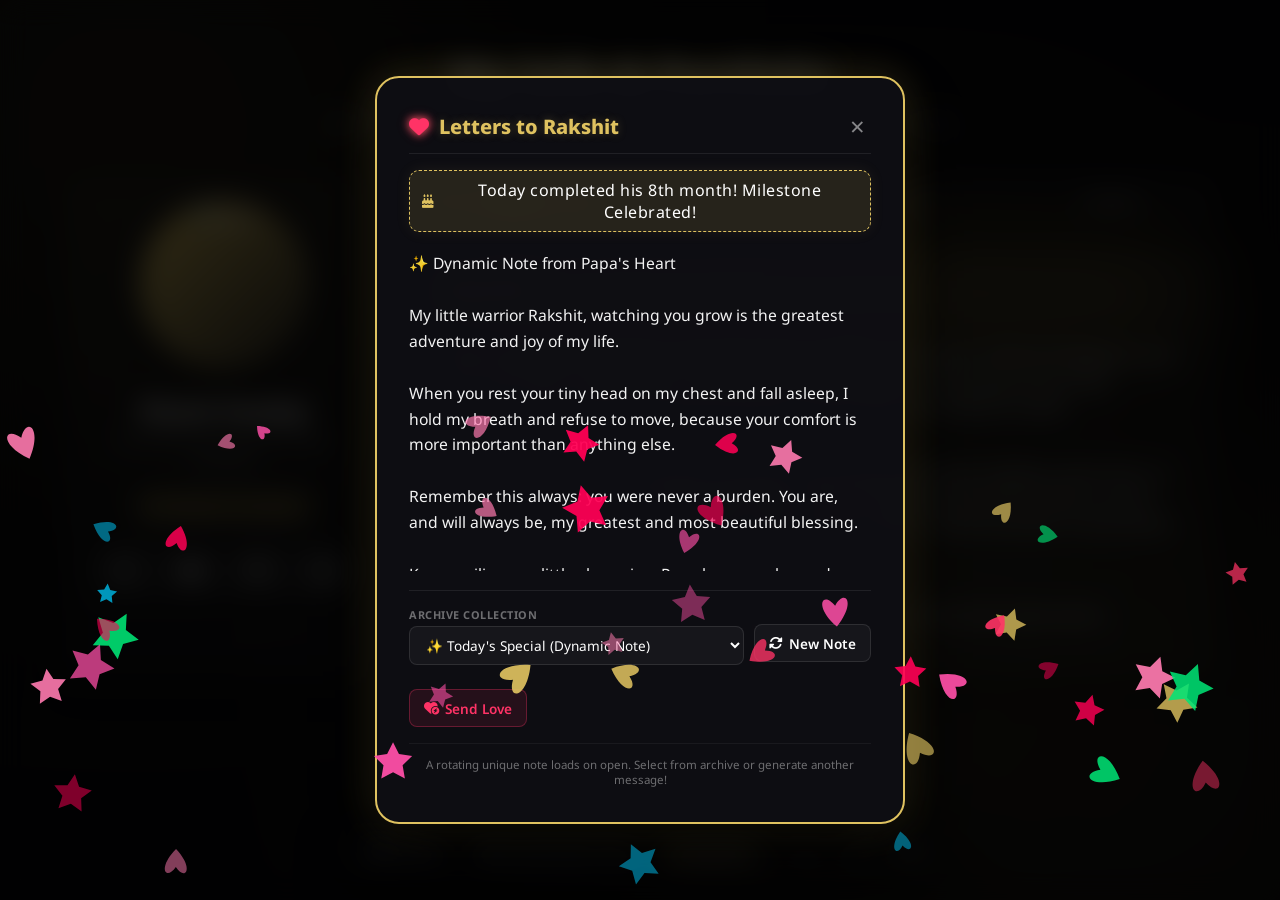
==== portfolio.html @ ff7b3c13 "🚀 Initial launch of Shiva Ritesh's personal website - Shivawebfolio" ====
<!DOCTYPE html>
<html lang="en">
<head>
  <meta charset="UTF-8">
  <meta name="viewport" content="width=device-width, initial-scale=1.0">
  <title>Ritesh - Portfolio & Info</title>
  <!-- Google Fonts & Font Awesome -->
  <link rel="preconnect" href="https://fonts.googleapis.com">
  <link rel="preconnect" href="https://fonts.gstatic.com" crossorigin>
  <link href="https://fonts.googleapis.com/css2?family=Noto+Sans:wght@400;500;700;800&display=swap" rel="stylesheet">
  <link rel="stylesheet" href="https://cdnjs.cloudflare.com/ajax/libs/font-awesome/6.4.0/css/all.min.css">
  
  <!-- Original Styles (for variable definitions and core themes) -->
  <link rel="stylesheet" href="./Style.css">
  <!-- Hub Styles -->
  <link rel="stylesheet" href="./Style-hub.css">
</head>
<body data-theme="midnight">
  
  <!-- Background Animated Blobs -->
  <div class="bg-blobs">
    <div class="blob blob-1"></div>
    <div class="blob blob-2"></div>
    <div class="blob blob-3"></div>
  </div>

  <div class="container">
    
    <!-- Header/Title -->
    <header class="hub-header" style="margin-top: 1rem;">
      <h1>My Info & Portfolio</h1>
      <p>Building local agents, automating daily life, and bridging tech for everyone</p>
    </header>

    <!-- Main Grid -->
    <div class="portfolio-grid">
      
      <!-- Left Profile Column -->
      <aside class="glass-card profile-card">
        <div class="profile-avatar-wrapper">
          <!-- Profile image -->
          <img src="https://iili.io/HWhMFrQ.jpg" alt="Ritesh" />
        </div>
        
        <div>
          <h2 style="font-size: 1.5rem; font-weight: 700; margin-bottom: 0.25rem;">Ritesh Pandey</h2>
          <p style="color: rgba(255, 255, 255, 0.5); font-size: 0.9rem;">Automation Engineer & Prompt Developer</p>
        </div>

        <div class="profile-badge">
          <span></span> Available for Consulting
        </div>

        <!-- Social Dock -->
        <div class="social-dock" style="width: 100%; justify-content: space-around; padding: 8px 6px;">
          <a href="https://www.instagram.com/" class="social-button social-button--instagram" aria-label="Instagram" target="_blank">
            <i class="fab fa-instagram"></i>
          </a>
          <a href="https://www.youtube.com/" class="social-button social-button--youtube" aria-label="YouTube" target="_blank">
            <i class="fab fa-youtube"></i>
          </a>
          <a href="https://github.com/Rambo0074" class="social-button social-button--github" aria-label="GitHub" target="_blank">
            <i class="fab fa-github"></i>
          </a>
          <a href="https://linkedin.com" class="social-button social-button--linkedin" aria-label="LinkedIn" target="_blank">
            <i class="fab fa-linkedin-in"></i>
          </a>
        </div>
      </aside>

      <!-- Right Content Tabs Column -->
      <main class="portfolio-tab-content">
        <!-- Tabs Navigation -->
        <nav class="portfolio-nav-tabs">
          <button class="portfolio-tab-btn active" data-target="about-view">About</button>
          <button class="portfolio-tab-btn" data-target="skills-view">Skills</button>
          <button class="portfolio-tab-btn" data-target="projects-view">Projects</button>
          <button class="portfolio-tab-btn" data-target="contact-view">Contact</button>
        </nav>

        <!-- About View -->
        <section id="about-view" class="portfolio-view glass-card active">
          <h3 style="font-size: 1.25rem; font-weight: 700; color: var(--theme-accent); margin-bottom: 0.75rem;">About Me</h3>
          <p style="line-height: 1.6; color: rgba(255,255,255,0.85); margin-bottom: 1rem;">
            Hello! I am Ritesh, a developer passionate about workflow automation, Artificial Intelligence, and local automation environments. I specialize in building agents, writing advanced prompt structures, and creating PC/mobile automation macros that make daily life simpler.
          </p>
          <p style="line-height: 1.6; color: rgba(255,255,255,0.85); margin-bottom: 1rem;">
            Whether it's scripting daily database cleanups, automating email tasks, building custom bots, or writing Tasker flows that control mobile states, I focus on building tools that provide concrete value. I run this community to help both coders and non-coders realize the power of automation and AI.
          </p>
          <p style="line-height: 1.6; color: rgba(255,255,255,0.85);">
            Explore the **AI & Automation Hub** to learn more, or drop a line in the Contact tab to collaborate on building something custom!
          </p>
        </section>

        <!-- Skills View -->
        <section id="skills-view" class="portfolio-view glass-card">
          <h3 style="font-size: 1.25rem; font-weight: 700; color: var(--theme-accent); margin-bottom: 1rem;">Skills & Tech Stack</h3>
          <div class="skills-grid">
            <div class="glass-card skill-card">
              <i class="fa-solid fa-mobile-screen-button"></i>
              <span style="font-size: 0.85rem; font-weight: 500;">Tasker / Mobile</span>
            </div>
            <div class="glass-card skill-card">
              <i class="fa-solid fa-keyboard"></i>
              <span style="font-size: 0.85rem; font-weight: 500;">PC Macros / AHK</span>
            </div>
            <div class="glass-card skill-card">
              <i class="fa-solid fa-wand-magic-sparkles"></i>
              <span style="font-size: 0.85rem; font-weight: 500;">AI Prompting</span>
            </div>
            <div class="glass-card skill-card">
              <i class="fa-brands fa-python"></i>
              <span style="font-size: 0.85rem; font-weight: 500;">Python Scripting</span>
            </div>
            <div class="glass-card skill-card">
              <i class="fa-brands fa-js"></i>
              <span style="font-size: 0.85rem; font-weight: 500;">JavaScript</span>
            </div>
            <div class="glass-card skill-card">
              <i class="fa-solid fa-network-wired"></i>
              <span style="font-size: 0.85rem; font-weight: 500;">MCP Integration</span>
            </div>
          </div>
        </section>

        <!-- Projects View -->
        <section id="projects-view" class="portfolio-view">
          <div class="projects-grid">
            
            <!-- Project 1 -->
            <article class="glass-card project-card">
              <div>
                <div class="project-card-header">
                  <i class="fa-solid fa-robot project-icon"></i>
                  <div class="project-links">
                    <a href="#" class="project-link" title="Code"><i class="fa-brands fa-github"></i></a>
                  </div>
                </div>
                <h4 style="font-weight: 700; margin-bottom: 0.5rem; font-size: 1.05rem;">NEW JARVIS</h4>
                <p class="project-desc">A localized, local agent server and daily task automation framework that schedules workflows and acts as a digital assistant.</p>
              </div>
              <div class="project-tags">
                <span class="project-tag">Node.js</span>
                <span class="project-tag">AI Agents</span>
                <span class="project-tag">MCP</span>
              </div>
            </article>

            <!-- Project 2 -->
            <article class="glass-card project-card">
              <div>
                <div class="project-card-header">
                  <i class="fa-solid fa-bolt project-icon"></i>
                  <div class="project-links">
                    <a href="#" class="project-link" title="Code"><i class="fa-brands fa-github"></i></a>
                  </div>
                </div>
                <h4 style="font-weight: 700; margin-bottom: 0.5rem; font-size: 1.05rem;">Superhuman Daily</h4>
                <p class="project-desc">An executive planner dashboard that manages daily routines, integrates audio sound healing, and updates task databases.</p>
              </div>
              <div class="project-tags">
                <span class="project-tag">React</span>
                <span class="project-tag">TypeScript</span>
                <span class="project-tag">Vite</span>
              </div>
            </article>

            <!-- Project 3 -->
            <article class="glass-card project-card">
              <div>
                <div class="project-card-header">
                  <i class="fa-solid fa-folder-open project-icon"></i>
                  <div class="project-links">
                    <a href="#" class="project-link" title="Code"><i class="fa-brands fa-github"></i></a>
                  </div>
                </div>
                <h4 style="font-weight: 700; margin-bottom: 0.5rem; font-size: 1.05rem;">MCP File Server</h4>
                <p class="project-desc">A Node.js implementation of the Model Context Protocol that safely exposes directory tools to local LLMs.</p>
              </div>
              <div class="project-tags">
                <span class="project-tag">Node.js</span>
                <span class="project-tag">MCP</span>
                <span class="project-tag">File System</span>
              </div>
            </article>

            <!-- Project 4 -->
            <article class="glass-card project-card">
              <div>
                <div class="project-card-header">
                  <i class="fa-solid fa-brain project-icon"></i>
                  <div class="project-links">
                    <a href="#" class="project-link" title="Code"><i class="fa-brands fa-github"></i></a>
                  </div>
                </div>
                <h4 style="font-weight: 700; margin-bottom: 0.5rem; font-size: 1.05rem;">Ollama Orchestrator</h4>
                <p class="project-desc">A Python console daemon that manages prompt queues, stores inference histories, and configures local DeepSeek R1 models.</p>
              </div>
              <div class="project-tags">
                <span class="project-tag">Python</span>
                <span class="project-tag">Ollama</span>
                <span class="project-tag">DeepSeek</span>
              </div>
            </article>

            <!-- Project 5 -->
            <article class="glass-card project-card">
              <div>
                <div class="project-card-header">
                  <i class="fa-solid fa-house-laptop project-icon"></i>
                  <div class="project-links">
                    <a href="#" class="project-link" title="Code"><i class="fa-brands fa-github"></i></a>
                  </div>
                </div>
                <h4 style="font-weight: 700; margin-bottom: 0.5rem; font-size: 1.05rem;">Tasker Auto-Home</h4>
                <p class="project-desc">An Android smart automation linking GPS geofencing, Wi-Fi SSID connections, and local Home Assistant REST APIs.</p>
              </div>
              <div class="project-tags">
                <span class="project-tag">Tasker XML</span>
                <span class="project-tag">Home Assistant</span>
                <span class="project-tag">Android</span>
              </div>
            </article>

            <!-- Project 6 -->
            <article class="glass-card project-card">
              <div>
                <div class="project-card-header">
                  <i class="fa-solid fa-globe project-icon"></i>
                  <div class="project-links">
                    <a href="#" class="project-link" title="Visit"><i class="fa-solid fa-arrow-up-right-from-square"></i></a>
                  </div>
                </div>
                <h4 style="font-weight: 700; margin-bottom: 0.5rem; font-size: 1.05rem;">Ritesh Hub Website</h4>
                <p class="project-desc">The present multi-theme interactive dashboard and portfolio connecting model telemetry with daily workflows.</p>
              </div>
              <div class="project-tags">
                <span class="project-tag">HTML5</span>
                <span class="project-tag">CSS3</span>
                <span class="project-tag">Vanilla JS</span>
              </div>
            </article>

          </div>
        </section>

        <!-- Contact View -->
        <section id="contact-view" class="portfolio-view glass-card">
          <h3 style="font-size: 1.25rem; font-weight: 700; color: var(--theme-accent); margin-bottom: 1rem;">Get in Touch</h3>
          <form id="portfolio-contact-form" onsubmit="event.preventDefault(); alert('Message sent successfully!'); this.reset();">
            <div class="form-group">
              <label for="contact-name">Name</label>
              <input type="text" id="contact-name" class="form-control" placeholder="Enter your name" required>
            </div>
            <div class="form-group">
              <label for="contact-email">Email Address</label>
              <input type="email" id="contact-email" class="form-control" placeholder="Enter your email" required>
            </div>
            <div class="form-group">
              <label for="contact-message">Message</label>
              <textarea id="contact-message" class="form-control" placeholder="Tell me what you'd like to automate..." required></textarea>
            </div>
            <button type="submit" class="btn-primary" style="margin-top: 0.5rem;">Send Message</button>
          </form>
        </section>
      </main>

    </div>
  </div>

  <!-- Portfolio Tab Controller Script -->
  <script>
    document.addEventListener('DOMContentLoaded', () => {
      const tabBtns = document.querySelectorAll('.portfolio-tab-btn');
      const views = document.querySelectorAll('.portfolio-view');

      tabBtns.forEach(btn => {
        btn.addEventListener('click', () => {
          const target = btn.getAttribute('data-target');
          
          tabBtns.forEach(b => b.classList.remove('active'));
          views.forEach(v => v.classList.remove('active'));

          btn.classList.add('active');
          document.getElementById(target).classList.add('active');
        });
      });
    });
  </script>

  <!-- Global Script -->
  <script src="./Script-hub.js"></script>
</body>
</html>
---- Style.css ----
@import url('https://fonts.googleapis.com/css?family=Pacifico');
:root {
  /* Midnight/Default Theme */
  --body-color-hex: #1a1a24;
  --theme-accent: #00aad4;
  --theme-accent-rgb: 0, 170, 212;
  --atom-color-hex: #00d8ff;
  --atom-color-rgb: 0, 216, 255;
  --electron-color-hex: #99f8ff;

  --font-color: 255 255 255;
  --highlight-color: 0 0 0;
  --theme-background: 20 20 20;
  --theme-light: 0 0 0;
  --theme-medium: 0 0 0;
  --theme-dark: 0 0 0;
}

body[data-theme="cyberpunk"] {
  --body-color-hex: #120a22;
  --theme-accent: #ff0080;
  --theme-accent-rgb: 255, 0, 128;
  --atom-color-hex: #ff0080;
  --atom-color-rgb: 255, 0, 128;
  --electron-color-hex: #00f0ff;
}

body[data-theme="emerald"] {
  --body-color-hex: #0a1c14;
  --theme-accent: #00e676;
  --theme-accent-rgb: 0, 230, 118;
  --atom-color-hex: #00e676;
  --atom-color-rgb: 0, 230, 118;
  --electron-color-hex: #a6ffb2;
}

body[data-theme="sunset"] {
  --body-color-hex: #1c0c12;
  --theme-accent: #ff5722;
  --theme-accent-rgb: 255, 87, 34;
  --atom-color-hex: #ff5722;
  --atom-color-rgb: 255, 87, 34;
  --electron-color-hex: #ffeb3b;
}

body[data-theme="space"] {
  --body-color-hex: #081026;
  --theme-accent: #00bfff;
  --theme-accent-rgb: 0, 191, 255;
  --atom-color-hex: #00bfff;
  --atom-color-rgb: 0, 191, 255;
  --electron-color-hex: #bfefff;
}

body[data-theme="obsidian"] {
  --body-color-hex: #08080a;
  --theme-accent: #dfc260;
  --theme-accent-rgb: 223, 194, 96;
  --atom-color-hex: #dfc260;
  --atom-color-rgb: 223, 194, 96;
  --electron-color-hex: #fff8e7;
}

body {
  background-color: var(--body-color-hex);
  transition: background-color 0.4s ease;
  margin: 0px;
}

body::-webkit-scrollbar {
  width: 4px;
}

body::-webkit-scrollbar-track {
  background-color: rgb(var(--theme-background));
}

body::-webkit-scrollbar-thumb {
  background: rgba(255, 255, 255, 0.15);
}

* {
  box-sizing: border-box;
}

h1, h2, h3, h4, input, select, button, span, a, p {
  color: rgb(var(--font-color));
  font-family: "Noto Sans", sans-serif;
  font-size: 1rem;
  font-weight: 400;
  margin: 0px;
}

button, a, input {  
  outline: none;
}

.highlight {
  color: rgb(var(--highlight-color));
}

.fancy-scrollbar::-webkit-scrollbar {
  height: 4px;
  width: 4px;
}

.fancy-scrollbar::-webkit-scrollbar-track {
  background-color: transparent;
}

.fancy-scrollbar::-webkit-scrollbar-thumb {
  background: rgba(255, 255, 255, 0.15);
}

.no-scrollbar::-webkit-scrollbar {
  height: 0px;
  width: 0px;
}

#phone {
  background-color: rgb(var(--theme-background));
  box-shadow: rgba(0, 0, 0, 0.2) 0px 8px 24px;
  height: 851px;
  width: 393px;  
  margin: 100px auto;
  position: relative;
  overflow: hidden;
}

#main-wrapper {
  height: 100%;
  overflow: auto;
  position: relative;
}

#main {
  height: 100%;
}

#content {
  padding: 1rem;
}

#links-container {
  display: flex;
  justify-content: center;
  width: 100%;
  margin-bottom: 0.5rem;
}

/* Glassmorphic Navigation Capsule */
.nav-capsule {
  display: inline-flex;
  align-items: center;
  justify-content: center;
  gap: 8px;
  background: rgba(255, 255, 255, 0.03);
  backdrop-filter: blur(12px);
  -webkit-backdrop-filter: blur(12px);
  border: 1px solid rgba(255, 255, 255, 0.06);
  border-radius: 30px;
  padding: 6px 16px;
  margin: 1rem auto 0.5rem auto;
  box-shadow: 0 4px 20px rgba(0, 0, 0, 0.25);
  transition: border-color 0.4s ease, box-shadow 0.4s ease, transform 0.4s ease;
}

.nav-capsule:hover {
  border-color: rgba(var(--theme-accent-rgb), 0.35);
  box-shadow: 0 8px 30px rgba(var(--theme-accent-rgb), 0.18);
  transform: translateY(-2px);
}

/* Nav Item Styling */
.nav-item {
  display: flex;
  align-items: center;
  gap: 8px;
  padding: 8px 16px !important;
  border-radius: 20px !important;
  color: rgba(255, 255, 255, 0.75) !important;
  background: transparent !important;
  font-size: 0.85rem !important;
  font-weight: 500 !important;
  text-decoration: none !important;
  transition: all 0.3s cubic-bezier(0.25, 0.8, 0.25, 1) !important;
}

.nav-item:hover {
  background: rgba(var(--theme-accent-rgb), 0.12) !important;
  color: var(--theme-accent) !important;
  transform: translateY(-1px);
}

/* Icon Rotation & Hover animations */
.nav-icon {
  font-size: 0.95rem;
  transition: transform 0.4s cubic-bezier(0.175, 0.885, 0.32, 1.275), color 0.3s ease;
}

/* Custom Micro-Animations for Icons */
.nav-item:hover .fa-envelope {
  animation: navMailWiggle 0.5s ease-in-out;
}

.nav-item:hover .fa-camera {
  animation: navCameraFlash 0.6s ease-in-out;
}

.nav-item:hover .fa-globe {
  animation: navGlobeSpin 1.2s linear;
}

.nav-item:hover .fa-file-excel {
  animation: navSheetBounce 0.6s ease-in-out;
}

.nav-item:hover .fa-circle-info {
  animation: navInfoPulse 0.8s ease-in-out infinite alternate;
}

@keyframes navMailWiggle {
  0%, 100% { transform: rotate(0); }
  25% { transform: rotate(-15deg); }
  75% { transform: rotate(15deg); }
}

@keyframes navCameraFlash {
  0% { transform: scale(1); filter: brightness(1); }
  50% { transform: scale(1.25); filter: brightness(1.8); }
  100% { transform: scale(1); filter: brightness(1); }
}

@keyframes navGlobeSpin {
  0% { transform: rotate(0deg); }
  100% { transform: rotate(360deg); }
}

@keyframes navSheetBounce {
  0%, 100% { transform: translateY(0); }
  50% { transform: translateY(-4px); }
}

@keyframes navInfoPulse {
  0% { transform: scale(1); opacity: 1; }
  100% { transform: scale(1.15); opacity: 0.8; }
}

/* Interactive Curve Arrow Overlay Styles */
#arrow-overlay-svg {
  position: fixed;
  top: 0;
  left: 0;
  width: 100vw;
  height: 100vh;
  pointer-events: none;
  z-index: 999;
}

#curve-path {
  opacity: 0;
  transition: opacity 0.3s ease;
}

#header-container {
  width: 100%;
  position: relative;
  margin-top: 1rem;
}

#logo {
  display: flex;
  width: 100%; 
  border-radius: 0.5rem;
  border-bottom-left-radius: 0.2rem;
  border-bottom-right-radius: 0.2rem;
}

#user-menu-button {
  height: 47%;
  position: absolute;
  right: 0rem;
  bottom: 0rem;
  background-color: transparent;
  margin-right: 3.52%;
  margin-bottom: 2.70%;
  padding: 0rem;
  border: none;
  border-radius: 100%;
}

#user-menu-button > img {
  display: flex;
  height: 100%;
  border-radius: inherit;
}

#search-container {
  display: flex;
  gap: 0.2rem;
  margin-top: 0.2rem;  
}

#search-input-container > input,
#search-container .search-addon-btn {
  background-color: rgb(255 255 255 / 10%);
  color: rgb(255 255 255 / 80%);
  font-size: 1rem;
  border: none;
}

#search-input-container:has(input:focus),
#search-container .search-addon-btn:focus,
#search-container .search-addon-btn:hover {
  background-color: rgb(255 255 255 / 16%);
  color: var(--theme-accent);
}

#search-container .search-addon-btn {
  width: 3.5rem;
  height: 3.25rem;
  border-radius: 0.2rem;
  cursor: pointer;
  display: flex;
  align-items: center;
  justify-content: center;
  transition: all 0.2s ease;
  text-decoration: none;
}

#search-container #notebooklm-btn {  
  border-top-right-radius: 0.2rem;
  border-bottom-right-radius: 0.5rem;
}

#search-container .search-addon-btn svg {
  width: 1.5rem;
  height: 1.5rem;
  transition: transform 0.2s ease;
}

#search-container .search-addon-btn:hover svg {
  transform: scale(1.15);
}

#search-input-container {
  display: flex;
  align-items: center;
  gap: 0.75rem;
  background-color: rgb(255 255 255 / 10%);
  padding-left: 1rem;
  border-radius: 0.2rem;
  border-bottom-left-radius: 0.5rem;
}

#search-input-container > img {
  height: 1.5rem;
}

#search-input-container > input {
  width: 100%;
  height: 3.25rem;
  background-color: transparent;
  padding: 1rem;  
  padding-left: 0rem;
}

#apps-container {
  display: grid;
  gap: 0.2rem;
  grid-template-columns: repeat(2, 50%);  
  margin: 3rem 0rem;
}

#apps-container > a {
  display: flex;
  align-items: center;
  gap: 0.75rem;
  background-color: rgb(255 255 255 / 7.5%);
  padding: 1.2rem 1rem;
  border-radius: 0.2rem;
  text-decoration: none;
  transition: all 0.3s cubic-bezier(0.165, 0.84, 0.44, 1);
  border: 1px solid rgba(255, 255, 255, 0.03);
}

#apps-container > a:is(:hover, :focus) {
  background-color: rgb(255 255 255 / 12%);
  transform: translateY(-2px);
}

#apps-container > a > i,
#apps-container > a > svg {
  height: 2rem; 
  width: 2rem; 
  flex-shrink: 0;
  font-size: 1.5rem;
  line-height: 2rem; 
  text-align: center;
  transition: color 0.3s ease, transform 0.3s ease, filter 0.3s ease;
}

#apps-container > a:hover > :is(i, svg) {
  transform: scale(1.15);
}

#apps-container > a > .label {
  width: calc(100% - 2.5rem);
  display: flex;
  flex-direction: column;
  justify-content: center;
  overflow: hidden;
}

#apps-container > a > .label > .name {
  font-size: 0.85rem;
  font-weight: 500;
  white-space: nowrap;
  text-overflow: ellipsis;
  overflow: hidden;
  color: rgb(255 255 255 / 90%);
  transition: color 0.3s ease;
}

#apps-container > a:first-child {
  border-top-left-radius: 0.5rem;
}

#apps-container > a:nth-child(2) {  
  border-top-right-radius: 0.5rem;
}

#apps-container > a:nth-child(7) {  
  border-bottom-left-radius: 0.5rem;
}

#apps-container > a:last-child {
  border-bottom-right-radius: 0.5rem; 
}

/* Individual Brand Glows and Accents */
.app-card--stackoverflow:hover {
  border-color: rgba(244, 128, 36, 0.35);
  box-shadow: 0 8px 25px rgba(244, 128, 36, 0.15);
}
.app-card--stackoverflow:hover .name,
.app-card--stackoverflow:hover i {
  color: #f48024 !important;
}

.app-card--chatgpt:hover {
  border-color: rgba(16, 163, 127, 0.35);
  box-shadow: 0 8px 25px rgba(16, 163, 127, 0.15);
}
.app-card--chatgpt:hover .name {
  color: #10a37f !important;
}
.app-card--chatgpt:hover svg {
  filter: drop-shadow(0 0 5px rgba(16, 163, 127, 0.5));
}

.app-card--codepen:hover {
  border-color: rgba(255, 255, 255, 0.25);
  box-shadow: 0 8px 25px rgba(255, 255, 255, 0.08);
}
.app-card--codepen:hover .name,
.app-card--codepen:hover i {
  color: #ffffff !important;
}

.app-card--aistudio:hover {
  border-color: rgba(155, 81, 224, 0.35);
  box-shadow: 0 8px 25px rgba(155, 81, 224, 0.15);
}
.app-card--aistudio:hover .name {
  color: #9b51e0 !important;
}
.app-card--aistudio:hover svg {
  filter: drop-shadow(0 0 5px rgba(155, 81, 224, 0.5));
}

.app-card--spotify:hover {
  border-color: rgba(29, 185, 84, 0.35);
  box-shadow: 0 8px 25px rgba(29, 185, 84, 0.15);
}
.app-card--spotify:hover .name,
.app-card--spotify:hover i {
  color: #1db954 !important;
}

.app-card--github:hover {
  border-color: rgba(255, 255, 255, 0.2);
  box-shadow: 0 8px 25px rgba(255, 255, 255, 0.08);
}
.app-card--github:hover .name,
.app-card--github:hover i {
  color: #ffffff !important;
}

.app-card--netflix:hover {
  border-color: rgba(229, 9, 20, 0.35);
  box-shadow: 0 8px 25px rgba(229, 9, 20, 0.15);
}
.app-card--netflix:hover .name {
  color: #e50914 !important;
}
.app-card--netflix:hover svg {
  filter: drop-shadow(0 0 5px rgba(229, 9, 20, 0.5));
}

.app-card--antigravity:hover {
  border-color: rgba(66, 133, 244, 0.35);
  box-shadow: 0 8px 25px rgba(66, 133, 244, 0.15);
}
.app-card--antigravity:hover .name,
.app-card--antigravity:hover i {
  color: #4285f4 !important;
}

#discover-container {
  width: 100%;
}

#discover-toggles {
  width: 80%;
  display: flex; 
  background-color: rgb(255 255 255 / 7.5%);
  margin: auto;
  border-radius: 0.5rem;
}

#discover-toggles > button {
  flex-grow: 1;
  background-color: transparent;
  padding: 0.75rem;
  border: none;
  border-radius: 0.5rem;
  outline: none;
  font-size: 0.8rem;
  cursor: pointer;
}

#discover-toggles > button:first-child {
  border-top-right-radius: 0.5rem;
  border-bottom-right-radius: 0.5rem;
  background-color: rgb(255 255 255 / 10%);
}

#discover-toggles > button:last-child {
  border-top-left-radius: 0.25rem;
  border-bottom-left-radius: 0.25rem;
}

#discover-feed {
  margin-top: 0.5rem;
}

.discover-card {
  display: flex;
  flex-direction: column;
  gap: 0.25rem;
  text-decoration: none;
}

.discover-card > img {
  width: 100%;
  aspect-ratio: 1.6 / 1;
  object-fit: cover;
  border-radius: 0.5rem;
  border-bottom-left-radius: 0.25rem;
  border-bottom-right-radius: 0.25rem;
}

.discover-card > .discover-card-info {
  display: flex;
  flex-direction: column;
  gap: 0.25rem;
  background-color: rgb(255 255 255 / 10%);
  padding: 0.75rem;
  border-radius: 0.5rem;
  border-top-left-radius: 0.25rem;
  border-top-right-radius: 0.25rem;
}

.discover-card > .discover-card-info > .title {
  font-size: 0.8rem;
}

.discover-card > .discover-card-info > .desc {
  font-size: 0.7rem;
  color: rgb(255 255 255 / 50%);
}

@media(max-width: 500px) {
  body {
    overflow: auto;  
  }
  
  #phone {
    height: 100vh;
    display: flex;
    width: 100%;
    margin: 0px auto;
  }
  
  #main-wrapper {
    width: 100%;
    flex-grow: 1;
  }
}

/* Glassmorphic Social Dock */
.social-dock {
  display: flex;
  align-items: center;
  justify-content: center;
  gap: 12px;
  background: rgba(255, 255, 255, 0.03);
  backdrop-filter: blur(10px);
  -webkit-backdrop-filter: blur(10px);
  border: 1px solid rgba(255, 255, 255, 0.06);
  border-radius: 30px;
  padding: 8px 16px;
  box-shadow: 0 4px 20px rgba(0, 0, 0, 0.2);
  transition: border-color 0.4s ease, box-shadow 0.4s ease;
}

.social-dock:hover {
  border-color: rgba(var(--theme-accent-rgb), 0.3);
  box-shadow: 0 4px 25px rgba(var(--theme-accent-rgb), 0.15);
}

.social-button {
  position: relative;
  display: flex;
  justify-content: center;
  align-items: center;
  width: 36px;
  height: 36px;
  text-decoration: none;
  border-radius: 50%;
  background: rgba(255, 255, 255, 0.05);
  border: 1px solid rgba(255, 255, 255, 0.08);
  color: rgba(255, 255, 255, 0.7);
  transition: all 0.3s cubic-bezier(0.175, 0.885, 0.32, 1.275);
  font-size: 1.1rem;
}

.social-button i {
  position: relative;
  z-index: 2;
  transition: transform 0.3s ease;
}

.social-button:hover {
  transform: translateY(-4px) scale(1.15);
}

.social-button--instagram:hover {
  background: radial-gradient(circle at 30% 107%, #fdf497 0%, #fdf497 5%, #fd5949 45%, #d6249f 60%, #285aeb 90%);
  color: #ffffff;
  border-color: transparent;
  box-shadow: 0 5px 15px rgba(214, 36, 159, 0.5);
}

.social-button--youtube:hover {
  background: #ff0000;
  color: #ffffff;
  border-color: transparent;
  box-shadow: 0 5px 15px rgba(255, 0, 0, 0.5);
}

.social-button--facebook:hover {
  background: #1877f2;
  color: #ffffff;
  border-color: transparent;
  box-shadow: 0 5px 15px rgba(24, 119, 242, 0.5);
}

.social-button--linkedin:hover {
  background: #0077b5;
  color: #ffffff;
  border-color: transparent;
  box-shadow: 0 5px 15px rgba(0, 119, 181, 0.5);
}

.social-button--snapchat:hover {
  background: #fffc00;
  color: #000000;
  border-color: transparent;
  box-shadow: 0 5px 15px rgba(255, 252, 0, 0.5);
}

.social-button--github:hover {
  background: #24292e;
  color: #ffffff;
  border-color: transparent;
  box-shadow: 0 5px 15px rgba(36, 41, 46, 0.5);
}

.social-button--codepen:hover {
  background: #000000;
  color: #ffffff;
  border-color: rgba(255, 255, 255, 0.3);
  box-shadow: 0 5px 15px rgba(255, 255, 255, 0.3);
}

/* animated logo effect */

:root {
  --atom-size: 180px;
  --nucleus-size: calc(var(--atom-size) / 5);
  --electron-size : calc(var(--atom-size) / 25);
  --electron-orbit-size : calc(var(--atom-size) / 2.5);
  --electron-speed : 1.2s;
  --electron-speed-alpha : 1s;
  --electron-speed-omega : .8s;
}


*, *:before, *::after { box-sizing: border-box; }


/* Atom */
.atom {
  position: relative;
  width: var(--atom-size);
  height: var(--atom-size);
  animation: 8s atom infinite cubic-bezier(1, .25, 0, .75);
}
@keyframes atom {
  0% {    transform: rotate(0deg) scale(1); }
  12.5% { transform: rotate(-45deg) scale(.9); }
  25% {   transform: rotate(-90deg) scale(1); }
  37.5% { transform: rotate(-135deg) scale(.9); }
  50% {   transform: rotate(-180deg) scale(1); }
  62.5% { transform: rotate(-225deg) scale(.9); }
  75% {   transform: rotate(-270deg) scale(1); }
  87.5% { transform: rotate(-315deg) scale(.9); }
  100% {  transform: rotate(-360deg) scale(1); }
}

/* Nucleus */
.atom::before {
  content: '';
  display: block;
  position: absolute;
  top: 50%;
  left: 50%;
  width: var(--nucleus-size);
  height: var(--nucleus-size);
  margin-top: calc(var(--nucleus-size) / -2);
  margin-left: calc(var(--nucleus-size) / -2);
  background: var(--electron-color-hex); /* var(--atom-color-hex); */
  border-radius: 100%;
  box-shadow: 0 0 3px 0 var(--atom-color-hex);
  animation: 2s nucleus infinite cubic-bezier(.65, 0, .35, 1);
}
@keyframes nucleus {
  0% { transform: scale(1); }
  25% { transform: scale(.9); }
  50% { transform: scale(1); }
  75% { transform: scale(.85); }
  100% { transform: scale(1); }
}

/* Electron Orbit */
.atom > [class^="electron"] {
  border-top: solid rgba(var(--atom-color-rgb), .5) 1px;
  border-right: solid rgba(var(--atom-color-rgb), .35) 2px;
  border-bottom: solid rgba(var(--atom-color-rgb), .2) 4px;
  border-left: solid rgba(var(--atom-color-rgb), 0) 2px;
  border-radius: 100%;
  width: 100%;
  height: var(--electron-orbit-size);
  position: absolute;
  top: 50%;
  margin-top: calc(var(--electron-orbit-size) / -2);
  animation: var(--electron-speed) electron-orbit infinite linear;
}
.atom > .electron-alpha {
  transform: rotate(60deg);
  animation: var(--electron-speed-alpha) electron-orbit infinite linear;
}
.atom > .electron-omega {
  transform: rotate(-60deg);
  animation: var(--electron-speed-omega) electron-orbit infinite linear;
}
@keyframes electron-orbit {
  0% {
      border-top: solid rgba(var(--atom-color-rgb), .5) 1px;
      border-right: solid rgba(var(--atom-color-rgb), .35) 2px;
      border-bottom: solid rgba(var(--atom-color-rgb), .2) 4px;
      border-left: solid rgba(var(--atom-color-rgb), 0) 2px;
  }
  25% {
      border-top: solid rgba(var(--atom-color-rgb), .35) 1px;
      border-right: solid rgba(var(--atom-color-rgb), .2) 2px;
      border-bottom: solid rgba(var(--atom-color-rgb), 0) 4px;
      border-left: solid rgba(var(--atom-color-rgb), .5) 2px;
  }
  50% {
      border-top: solid rgba(var(--atom-color-rgb), .2) 1px;
      border-right: solid rgba(var(--atom-color-rgb), 0) 2px;
      border-bottom: solid rgba(var(--atom-color-rgb), .5) 4px;
      border-left: solid rgba(var(--atom-color-rgb), .35) 2px;
  }
  75% {
      border-top: solid rgba(var(--atom-color-rgb), 0) 1px;
      border-right: solid rgba(var(--atom-color-rgb), .5) 2px;
      border-bottom: solid rgba(var(--atom-color-rgb), .35) 4px;
      border-left: solid rgba(var(--atom-color-rgb), .2) 2px;
  }
  100% {
      border-top: solid rgba(var(--atom-color-rgb), .5) 1px;
      border-right: solid rgba(var(--atom-color-rgb), .35) 2px;
      border-bottom: solid rgba(var(--atom-color-rgb), .2) 4px;
      border-left: solid rgba(var(--atom-color-rgb), 0) 2px;
  }
}

/* Electron Unit */
.atom [class^="electron"]::after {
  content: '';
  display: block;
  width: var(--electron-size);
  height: var(--electron-size);
  background: var(--electron-color-hex);
  border-radius: 50%;
  margin-top: calc(var(--electron-size) / -2);
  position: absolute;
  top: 50%;
  left: calc(var(--electron-size) / -1);
  transform: scale(1);
  animation: calc(var(--electron-speed) * 2) electron infinite ease-in-out;
}
.atom .electron-alpha::after { animation: calc(var(--electron-speed-alpha) * 2) electron infinite ease-in-out; }
.atom .electron-omega::after { animation: calc(var(--electron-speed-omega) * 2) electron infinite ease-in-out; }
@keyframes electron {
  0% {
      left: calc(var(--electron-size) / -1);
      transform: scale(1);
  }
  12.5% {
      top: 100%;
      transform: scale(1.5);
  }
  25% {
      left: 100%;
      transform: scale(1);
  }
  37.5% {
      top: 0%;
      transform: scale(.25);
  }
  50% {
      left: calc(var(--electron-size) / -1);
      transform: scale(1);
  }
  62.5% {
      top: 100%;
      transform: scale(1.5);
  }
  75% {
      left: 100%;
      transform: scale(1);
  }
  87.5% {
      top: 0%;
      transform: scale(.25);
  }
  100% {
      left: calc(var(--electron-size) / -1);
      transform: scale(1);
  }
}

/* Shadow */
main { position: relative; }
main::after {
  content: '';
  display: block;
  position: absolute;
  top: 115%;
  left: 0;
  width: var(--atom-size);
  height: var(--nucleus-size);
  background-image: radial-gradient(closest-side, rgba(0, 0, 0, .5), rgba(0, 0, 0, 0));
  border-radius: 100%;
  transform: scale(1, .8);
  animation: 8s shadow infinite cubic-bezier(1, .25, 0, .75);
}
@keyframes shadow {
  0% {    transform: scale(1, .8) translateY(0); }
  12.5% { transform: scale(.7, .7) translateY(-20px); }
  25% {   transform: scale(1, .8) translateY(0); }
  37.5% { transform: scale(.7, .7) translateY(-20px); }
  50% {   transform: scale(1, .8) translateY(0); }
  62.5% { transform: scale(.7, .7) translateY(-20px); }
  75% {   transform: scale(1, .8) translateY(0); }
  87.5% { transform: scale(.7, .7) translateY(-20px); }
  100% {  transform: scale(1, .8) translateY(0); }
}

/* Credits */
footer {
  position: absolute;
  bottom: 0;
  left: 0;
  width: 100%;
  height: 4rem;
  display: grid;
  place-items: center;
}
a {
  font-family: -apple-system, BlinkMacSystemFont, "Segoe UI", "Roboto", "Droid Sans", "Helvetica Neue", Arial, sans-serif;;
  font-size: smaller;
  font-weight: lighter;
  text-decoration: none;
  padding: .6rem .8rem;
  border-radius: .3rem;
  color: rgba(255, 255, 255, .25);
  background: rgba(0, 0, 0, 0);
  transition: all .35s ease-in-out;
}
a:hover {
  color: rgba(255, 255, 255, 1);
  background: rgba(0, 0, 0, .5);
}
/* Glassmorphic Header Card Container */
.header-card {
  display: grid;
  grid-template-columns: 1fr 1.5fr 1fr;
  align-items: center;
  justify-items: center;
  background: rgba(255, 255, 255, 0.02);
  backdrop-filter: blur(15px);
  -webkit-backdrop-filter: blur(15px);
  border: 1px solid rgba(255, 255, 255, 0.06);
  border-radius: 24px;
  padding: 2.5rem 2rem;
  margin: 1.5rem auto;
  max-width: 950px;
  box-shadow: 0 15px 50px rgba(0, 0, 0, 0.3);
  position: relative;
  overflow: hidden;
  transition: border-color 0.4s ease, box-shadow 0.4s ease;
}

/* Subtle mouse tracking radial gradient highlight */
.header-card::before {
  content: '';
  position: absolute;
  top: 0;
  left: 0;
  width: 100%;
  height: 100%;
  background: radial-gradient(circle at var(--mouse-x, 50%) var(--mouse-y, 50%), rgba(var(--theme-accent-rgb), 0.08) 0%, transparent 60%);
  z-index: 0;
  pointer-events: none;
}

/* Center Panel (Title + Social Dock) */
.header-center-panel {
  display: flex;
  flex-direction: column;
  align-items: center;
  gap: 1.5rem;
  z-index: 2;
  text-align: center;
}

/* Left/Right Panels */
.header-left-panel, .header-right-panel {
  z-index: 2;
  display: flex;
  align-items: center;
  justify-content: center;
}

/* Responsive grid for smaller screens */
@media (max-width: 768px) {
  .header-card {
    grid-template-columns: 1fr;
    gap: 2rem;
    padding: 2rem 1.5rem;
  }
}


button {
  border: none;
  cursor: pointer;
  background-color: transparent;
  outline: none;
}

svg {
  height: 1.6rem;
  width: 1.6rem;
}

.text-truncate {
  text-overflow: ellipsis;
  overflow: hidden;
  white-space: nowrap;
}

.dropdown-container {
  margin-top: 30vh;
  display: flex;
  flex-direction: column;
  width: 100%;
  max-width: 34rem;
}

.dropdown-title-icon,
.dropdown-arrow {
  display: inline-flex;
}

.dropdown-title {
  margin: 0 auto 0 1.8rem;
  text-transform: capitalize;
}

.dropdown-button {
  font-family: "Roboto", sans-serif;
  font-weight: 400;
  font-size: 1.7rem;
  display: flex;
  align-items: center;
  padding: 0 1.8rem;
}

.dropdown-button svg {
  transition: all var(--transition-time) var(--transition-timing);
  fill: var(--text-color);
}

.dropdown-button svg,
.dropdown-button span {
  pointer-events: none;
}

.dropdown-button:hover,
.dropdown-button:focus {
  color: var(--text-active);
}

.dropdown-button:hover svg,
.dropdown-button:focus svg {
  fill: var(--text-active);
}

.main-button {
  height: 5.2rem;
  border-radius: var(--border-radius);
  color: var(--text-color);
  background-color: var(--primary-bg-color);
  border: 0.1rem solid var(--border-color);
  transition: all var(--transition-time) var(--transition-timing);
}

.main-button:focus {
  border: 0.1rem solid var(--primary-color);
  box-shadow: 0 0 0 0.2rem rgba(44, 98, 246, 0.4);
}

.main-button .dropdown-arrow {
  transition: transform var(--transition-time) var(--transition-timing);
  transform: rotate(var(--rotate-arrow));
  margin-left: 1.8rem;
}

.list-button {
  height: var(--list-button-height);
  transition: color var(--transition-time) var(--transition-timing);
  color: var(--text-color);
  overflow: hidden;
  cursor: none;
}

.dropdown-list-container {
  overflow: hidden;
  max-height: var(--dropdown-height);
  transition: max-height var(--transition-time) var(--transition-timing);
}

.dropdown-list-wrapper {
  margin-top: 1rem;
  padding: 1rem;
  background-color: var(--primary-bg-color);
  border-radius: var(--border-radius);
  border: 0.1rem solid var(--border-color);
  position: relative;
}

ul.dropdown-list {
  position: relative;
  list-style-type: none;
}

ul.dropdown-list::before {
  content: "";
  position: absolute;
  top: 0;
  right: 0;
  left: 0;
  z-index: 0;
  opacity: 0;
  height: var(--list-button-height);
  background-color: var(--button-hover-bg-color);
  transition: all var(--transition-time) linear;
  transform: translateY(var(--translate-value));
  border-radius: var(--border-radius);
  pointer-events: none;
}
ul.dropdown-list:hover::before,
ul.dropdown-list:hover ~ .floating-icon {
  opacity: 1;
}

li.dropdown-list-item {
  display: flex;
  flex-direction: column;
  position: relative;
  z-index: 1;
  opacity: var(--list-opacity);
  transition: opacity 0.8s var(--transition-timing);
}

.floating-icon {
  height: calc(var(--floating-icon-size) * 1px);
  width: calc(var(--floating-icon-size) * 1px);
  position: absolute;
  top: var(--floating-icon-top);
  left: var(--floating-icon-left);
  background-color: var(--border-color);
  border-radius: 1rem;
  pointer-events: none;
  opacity: 0;
  transition: opacity var(--transition-time) var(--transition-timing);
  z-index: 2;
  display: inline-flex;
  align-items: center;
  justify-content: center;
}

.floating-icon svg {
  fill: var(--text-active);
}

@-webkit-keyframes blinkH1 {
  0%   {
      color: #fff;
    text-shadow: 0px 0px 20px var(--theme-accent);
  }
  19%   {
      color: #fff;
    text-shadow: 0px 0px 20px var(--theme-accent);
  }
  20% {
      color: #9E9E9E;
    text-shadow: none;  
  }
  21% {
      color: #fff;
    text-shadow: 0px 0px 20px var(--theme-accent);  
  }
  60% {
      color: #fff;
    text-shadow: 0px 0px 20px var(--theme-accent);  
  }
  61% {
      color: #9E9E9E;
    text-shadow: none;  
  }
  62% {
      color: #fff;
    text-shadow: 0px 0px 20px var(--theme-accent);  
  }
  63% {
      color: #9E9E9E;
    text-shadow: none;  
  }
  64% {
      color: #fff;
    text-shadow: 0px 0px 20px var(--theme-accent);  
  }
  100% {
      color: #fff;
    text-shadow: 0px 0px 20px var(--theme-accent);  
  }
}

@-webkit-keyframes blinkH1After {
  0%   {
      color: var(--theme-accent);
  }
  19%   {
      color: var(--theme-accent);
  }
  20% {
      color: transparent; 
  }
  21% {
      color: var(--theme-accent);  
  }
  60% {
      color: var(--theme-accent);  
  }
  61% {
      color: transparent; 
  }
  62% {
      color: var(--theme-accent);  
  }
  63% {
      color: transparent; 
  }
  64% {
      color: var(--theme-accent);  
  }
  100% {
      color: var(--theme-accent);  
  }
}

@-webkit-keyframes blinkH1Before {
  0%   {
      background: var(--theme-accent);
  }
  19%   {
      background: var(--theme-accent);
  }
  20% {
      background: transparent; 
  }
  21% {
      background: var(--theme-accent);  
  }
  60% {
      background: var(--theme-accent);  
  }
  61% {
      background: transparent; 
  }
  62% {
      background: var(--theme-accent);  
  }
  63% {
      background: transparent; 
  }
  64% {
      background: var(--theme-accent);  
  }
  100% {
      background: var(--theme-accent);  
  }
}

h3{
font-family: 'Pacifico', cursive;
font-weight: 100;
margin: 0px;
position: relative;
  color: #fff;
  font-size: 32px;
  text-shadow: 0px 0px 20px var(--theme-accent);
  -webkit-animation: blinkH1 5s  infinite;
  animation: blinkH1 5s  infinite;
  display: inline-block;
}

h3:after{
content: attr(data-text);
position: absolute;
top: 0;
left: 0;
color: var(--theme-accent);
  z-index: -1;
  filter: blur(15px);
  -webkit-animation: blinkH1After 5s  infinite;
  animation: blinkH1After 5s  infinite;
  width: 100%;
  text-align: center;
}

h3:before{
content: "";
position: absolute;
top: 0;
left: 0;
width: 100%;
height: 100%;
background: var(--theme-accent);
z-index: -2;
opacity: 0.7;
  filter: blur(50px);
  -webkit-animation: blinkH1Before 5s  infinite;
  animation: blinkH1Before 5s  infinite;
}

/* Floating Theme Switcher Panel styling with Auto-Hide */
#theme-switcher {
  position: fixed;
  left: -70px;
  opacity: 0;
  top: 50%;
  transform: translateY(-50%);
  display: flex;
  flex-direction: column;
  gap: 12px;
  background: rgba(255, 255, 255, 0.03);
  backdrop-filter: blur(12px);
  -webkit-backdrop-filter: blur(12px);
  border: 1px solid rgba(255, 255, 255, 0.08);
  padding: 16px 12px;
  border-radius: 30px;
  z-index: 1000;
  box-shadow: 0 8px 32px 0 rgba(0, 0, 0, 0.3);
  transition: all 0.35s cubic-bezier(0.16, 1, 0.3, 1);
  pointer-events: none;
}

#theme-switcher-trigger {
  position: fixed;
  left: 0;
  top: 0;
  width: 25px;
  height: 100vh;
  z-index: 999;
  background: transparent;
}

#theme-switcher-trigger:hover + #theme-switcher,
#theme-switcher:hover {
  left: 20px;
  opacity: 1;
  pointer-events: auto;
}

.theme-btn {
  width: 24px;
  height: 24px;
  border-radius: 50%;
  border: 2px solid transparent;
  cursor: pointer;
  transition: transform 0.2s ease, border-color 0.2s ease;
  position: relative;
}

.theme-btn:hover {
  transform: scale(1.2);
}

.theme-btn.active {
  border-color: #ffffff;
  box-shadow: 0 0 8px #ffffff;
}

.theme-btn::after {
  content: attr(title);
  position: absolute;
  left: 36px;
  top: 50%;
  transform: translateY(-50%) translateX(10px);
  background: rgba(0, 0, 0, 0.85);
  color: #fff;
  padding: 4px 8px;
  border-radius: 4px;
  font-size: 0.75rem;
  white-space: nowrap;
  opacity: 0;
  pointer-events: none;
  transition: all 0.2s ease;
}

.theme-btn:hover::after {
  opacity: 1;
  transform: translateY(-50%) translateX(0px);
}

/* Profile Picture Container with dynamic theme aura and rotating ring */
.profile-container {
  position: relative;
  width: 120px;
  height: 120px;
  display: flex;
  align-items: center;
  justify-content: center;
  margin: 1rem auto;
}

#user-menu-button {
  position: relative !important;
  width: 100px !important;
  height: 100px !important;
  right: auto !important;
  bottom: auto !important;
  margin: 0 !important;
  padding: 0 !important;
  border-radius: 50% !important;
  overflow: hidden !important;
  z-index: 5;
  box-shadow: 0 4px 15px rgba(0, 0, 0, 0.4);
  transition: transform 0.3s cubic-bezier(0.175, 0.885, 0.32, 1.275);
}

#user-menu-button img {
  width: 100px !important;
  height: 100px !important;
  object-fit: cover;
  border-radius: 50% !important;
  transition: transform 0.4s ease;
}

#user-menu-button:hover {
  transform: scale(1.06);
}

#user-menu-button:hover img {
  transform: scale(1.1);
}

.profile-glow {
  position: absolute;
  top: 0;
  left: 0;
  width: 100%;
  height: 100%;
  border-radius: 50%;
  background: rgba(var(--theme-accent-rgb), 0.35);
  filter: blur(12px);
  z-index: 1;
  animation: profilePulse 3s infinite ease-in-out;
  transition: background 0.4s ease;
  pointer-events: none;
}

.profile-ring {
  position: absolute;
  top: 0;
  left: 0;
  width: 100%;
  height: 100%;
  border-radius: 50%;
  border: 2px dashed rgba(var(--theme-accent-rgb), 0.7);
  box-shadow: 0 0 10px rgba(var(--theme-accent-rgb), 0.3), inset 0 0 8px rgba(var(--theme-accent-rgb), 0.3);
  z-index: 2;
  animation: rotateRing 15s linear infinite;
  transition: border 0.4s ease, box-shadow 0.4s ease, border-color 0.4s ease;
  pointer-events: none;
}

.profile-container:hover .profile-ring {
  animation-duration: 5s;
  border: 3px double rgba(var(--theme-accent-rgb), 0.9);
  box-shadow: 0 0 20px rgba(var(--theme-accent-rgb), 0.6), inset 0 0 12px rgba(var(--theme-accent-rgb), 0.6);
}

@keyframes profilePulse {
  0%, 100% {
    transform: scale(0.93);
    opacity: 0.35;
  }
  50% {
    transform: scale(1.06);
    opacity: 0.75;
  }
}

@keyframes rotateRing {
  0% { transform: rotate(0deg); }
  100% { transform: rotate(360deg); }
}

/* Sticky Notes Floating Action Button */
#notes-toggle-btn {
  position: fixed;
  right: 25px;
  bottom: 25px;
  width: 56px;
  height: 56px;
  border-radius: 50%;
  background: var(--theme-accent);
  color: #ffffff;
  box-shadow: 0 8px 24px rgba(var(--theme-accent-rgb), 0.4);
  display: flex;
  align-items: center;
  justify-content: center;
  font-size: 1.5rem;
  cursor: pointer;
  z-index: 1000;
  transition: all 0.3s cubic-bezier(0.175, 0.885, 0.32, 1.275);
  border: none;
  outline: none;
}

#notes-toggle-btn:hover {
  transform: scale(1.1) translateY(-3px);
  box-shadow: 0 12px 28px rgba(var(--theme-accent-rgb), 0.6);
}

/* Floating New Note Creator Popover UI */
#new-note-popover {
  position: fixed;
  right: 25px;
  bottom: 95px;
  width: 260px;
  background: rgba(20, 20, 25, 0.95);
  backdrop-filter: blur(20px);
  -webkit-backdrop-filter: blur(20px);
  border: 1px solid rgba(255, 255, 255, 0.1);
  border-radius: 12px;
  padding: 14px;
  z-index: 1000;
  box-shadow: 0 10px 30px rgba(0, 0, 0, 0.4);
  display: flex;
  flex-direction: column;
  gap: 10px;
  opacity: 0;
  transform: scale(0.9) translateY(10px);
  pointer-events: none;
  transition: all 0.3s cubic-bezier(0.175, 0.885, 0.32, 1.275);
}

#new-note-popover.open {
  opacity: 1;
  transform: scale(1) translateY(0);
  pointer-events: auto;
}

#popover-note-input {
  background: rgba(255, 255, 255, 0.05);
  border: 1px solid rgba(255, 255, 255, 0.1);
  border-radius: 8px;
  color: #ffffff;
  padding: 10px;
  font-family: inherit;
  font-size: 0.85rem;
  resize: none;
  outline: none;
  height: 70px;
  transition: border-color 0.2s ease;
}

#popover-note-input:focus {
  border-color: var(--theme-accent);
}

.popover-actions {
  display: flex;
  justify-content: flex-end;
  gap: 8px;
}

.popover-btn {
  padding: 6px 14px;
  font-size: 0.8rem;
  border-radius: 6px;
  cursor: pointer;
  border: none;
  font-weight: 500;
  transition: all 0.2s ease;
}

#popover-cancel-btn {
  background: rgba(255, 255, 255, 0.08);
  color: rgba(255, 255, 255, 0.7);
}

#popover-cancel-btn:hover {
  background: rgba(255, 255, 255, 0.15);
  color: #ffffff;
}

#popover-save-btn {
  background: var(--theme-accent);
  color: #ffffff;
  box-shadow: 0 4px 10px rgba(var(--theme-accent-rgb), 0.3);
}

#popover-save-btn:hover {
  filter: brightness(1.1);
}

/* Draggable Sticky Notes */
.draggable-note {
  position: fixed;
  width: 200px;
  min-height: 120px;
  border-radius: 12px;
  padding: 0;
  display: flex;
  flex-direction: column;
  z-index: 900;
  box-shadow: 0 10px 30px rgba(0, 0, 0, 0.4);
  backdrop-filter: blur(10px);
  -webkit-backdrop-filter: blur(10px);
  transition: transform 0.2s ease, box-shadow 0.2s ease, opacity 0.3s ease;
  user-select: none;
}

.draggable-note:hover {
  transform: scale(1.02);
  box-shadow: 0 15px 35px rgba(0, 0, 0, 0.5);
}

.draggable-note.dragging {
  opacity: 0.85;
  transform: scale(1.04);
  box-shadow: 0 20px 45px rgba(0, 0, 0, 0.6);
  cursor: move;
}

.note-header-drag {
  height: 28px;
  border-top-left-radius: 11px;
  border-top-right-radius: 11px;
  background: rgba(0, 0, 0, 0.15);
  display: flex;
  align-items: center;
  justify-content: space-between;
  padding: 0 10px;
  cursor: move;
  border-bottom: 1px solid rgba(255, 255, 255, 0.05);
}

.note-drag-dots {
  display: flex;
  gap: 3px;
}

.note-drag-dots span {
  width: 4px;
  height: 4px;
  background: rgba(255, 255, 255, 0.4);
  border-radius: 50%;
}

.note-close-btn-mini {
  background: transparent;
  border: none;
  color: rgba(255, 255, 255, 0.5);
  font-size: 1.1rem;
  cursor: pointer;
  display: flex;
  align-items: center;
  justify-content: center;
  padding: 2px;
  line-height: 1;
  transition: color 0.15s ease;
}

.note-close-btn-mini:hover {
  color: #ff5252;
}

.note-body-content {
  flex-grow: 1;
  padding: 12px;
  font-size: 0.85rem;
  line-height: 1.4;
  color: rgba(255, 255, 255, 0.95);
  white-space: pre-wrap;
  word-break: break-word;
}

.note-date-footer {
  font-size: 0.7rem;
  color: rgba(255, 255, 255, 0.5);
  padding: 0 12px 10px 12px;
  text-align: right;
}

/* 5 Premium Eye-Catching Color Gradients */
.note-color-gold {
  background: linear-gradient(135deg, rgba(255, 226, 89, 0.15), rgba(255, 167, 81, 0.15));
  border: 1px solid rgba(255, 226, 89, 0.25);
  box-shadow: 0 8px 32px 0 rgba(255, 167, 81, 0.15), 0 10px 30px rgba(0, 0, 0, 0.3);
}
.note-color-gold .note-header-drag {
  background: rgba(255, 226, 89, 0.15);
}

.note-color-mint {
  background: linear-gradient(135deg, rgba(17, 153, 142, 0.15), rgba(56, 239, 125, 0.15));
  border: 1px solid rgba(56, 239, 125, 0.25);
  box-shadow: 0 8px 32px 0 rgba(56, 239, 125, 0.15), 0 10px 30px rgba(0, 0, 0, 0.3);
}
.note-color-mint .note-header-drag {
  background: rgba(17, 153, 142, 0.15);
}

.note-color-pink {
  background: linear-gradient(135deg, rgba(255, 0, 127, 0.15), rgba(255, 107, 139, 0.15));
  border: 1px solid rgba(255, 0, 127, 0.25);
  box-shadow: 0 8px 32px 0 rgba(255, 0, 127, 0.15), 0 10px 30px rgba(0, 0, 0, 0.3);
}
.note-color-pink .note-header-drag {
  background: rgba(255, 0, 127, 0.15);
}

.note-color-blue {
  background: linear-gradient(135deg, rgba(0, 198, 255, 0.15), rgba(0, 114, 255, 0.15));
  border: 1px solid rgba(0, 198, 255, 0.25);
  box-shadow: 0 8px 32px 0 rgba(0, 114, 255, 0.15), 0 10px 30px rgba(0, 0, 0, 0.3);
}
.note-color-blue .note-header-drag {
  background: rgba(0, 198, 255, 0.15);
}

.note-color-purple {
  background: linear-gradient(135deg, rgba(138, 35, 135, 0.15), rgba(233, 64, 87, 0.15));
  border: 1px solid rgba(233, 64, 87, 0.25);
  box-shadow: 0 8px 32px 0 rgba(233, 64, 87, 0.15), 0 10px 30px rgba(0, 0, 0, 0.3);
}
.note-color-purple .note-header-drag {
  background: rgba(138, 35, 135, 0.15);
}

h3.txt-by{
z-index: 2;
font-size: 30px;
top: calc(50% - 55px);
}

h3.txt-ne{
top: calc(50% + 5px);
text-align: center;
  line-height: 1;
  margin-top: 15px;
}

.searchContainer {
  display: flex;
  flex-direction: row;
  justify-content: space-between;
}
.box {
  width: 45%;
  height: 200px;
  background-color: #f2f2f2;
  border: 1px solid #ccc;
  box-sizing: border-box;
}
---- Style-hub.css ----
/* Style-hub.css - Upgraded Responsive Style Library */

/* Background Glowing Blobs */
.bg-blobs {
  position: fixed;
  top: 0;
  left: 0;
  right: 0;
  bottom: 0;
  z-index: -10;
  overflow: hidden;
  pointer-events: none;
  background-color: var(--body-color-hex);
  transition: background-color 0.4s ease;
}

.blob {
  position: absolute;
  border-radius: 50%;
  filter: blur(140px);
  opacity: 0.12;
  mix-blend-mode: screen;
  animation: float-blob 22s infinite alternate ease-in-out;
  background: var(--theme-accent);
  transition: background-color 0.4s ease, filter 0.4s ease;
}

.blob-1 {
  width: 45vw;
  height: 45vw;
  top: -12vw;
  left: -12vw;
}

.blob-2 {
  width: 40vw;
  height: 40vw;
  bottom: -6vw;
  right: -6vw;
  animation-delay: -6s;
  animation-duration: 26s;
}

.blob-3 {
  width: 30vw;
  height: 30vw;
  top: 40%;
  left: 45%;
  animation-delay: -11s;
  animation-duration: 19s;
}

@keyframes float-blob {
  0% { transform: translate(0, 0) scale(1); }
  50% { transform: translate(6vw, 6vh) scale(1.1); }
  100% { transform: translate(-4vw, -3vh) scale(0.9); }
}

/* Base Body Modifications */
body {
  font-family: "Noto Sans", sans-serif;
  color: #ffffff;
  margin: 0;
  padding: 0;
  min-height: 100vh;
  overflow-x: hidden;
}

/* Reset original #phone constraints to allow full-screen on dashboard */
#phone {
  width: 100% !important;
  height: auto !important;
  min-height: 100vh !important;
  margin: 0 !important;
  box-shadow: none !important;
  background-color: transparent !important;
  overflow: visible !important;
}

#main-wrapper {
  height: auto !important;
  overflow: visible !important;
}

/* Custom Scrollbar */
::-webkit-scrollbar {
  width: 6px;
  height: 6px;
}
::-webkit-scrollbar-track {
  background: rgba(0, 0, 0, 0.3);
}
::-webkit-scrollbar-thumb {
  background: rgba(255, 255, 255, 0.15);
  border-radius: 3px;
}
::-webkit-scrollbar-thumb:hover {
  background: rgba(255, 255, 255, 0.3);
}

/* Wrapper Layouts */
.container {
  max-width: 1200px;
  margin: 0 auto;
  padding: 2rem 1.5rem 7rem 1.5rem; /* space at bottom for floating nav */
}

/* Floating Navigation Dock at the Bottom */
.floating-nav {
  position: fixed;
  bottom: 24px;
  left: 50%;
  transform: translateX(-50%) translateY(0);
  display: flex;
  align-items: center;
  gap: 8px;
  background: rgba(15, 15, 22, 0.4);
  backdrop-filter: blur(20px);
  -webkit-backdrop-filter: blur(20px);
  border: 1px solid rgba(255, 255, 255, 0.07);
  border-radius: 30px;
  padding: 6px 16px;
  box-shadow: 0 10px 40px rgba(0, 0, 0, 0.6), 0 0 20px rgba(var(--theme-accent-rgb), 0.05);
  z-index: 999;
  transition: all 0.4s cubic-bezier(0.165, 0.84, 0.44, 1);
}
.floating-nav:hover {
  border-color: rgba(var(--theme-accent-rgb), 0.3);
  box-shadow: 0 15px 45px rgba(var(--theme-accent-rgb), 0.15);
  transform: translateX(-50%) translateY(-4px);
}
.floating-nav-item {
  display: flex;
  align-items: center;
  gap: 8px;
  padding: 8px 16px;
  border-radius: 20px;
  color: rgba(255, 255, 255, 0.75);
  text-decoration: none;
  font-size: 0.85rem;
  font-weight: 500;
  transition: all 0.3s ease;
  cursor: pointer;
  background: transparent;
  border: none;
  outline: none;
}
.floating-nav-item:hover, .floating-nav-item.active {
  background: rgba(var(--theme-accent-rgb), 0.15);
  color: var(--theme-accent);
}
.floating-nav-divider {
  width: 1px;
  height: 20px;
  background: rgba(255, 255, 255, 0.15);
}
.floating-audio-btn {
  background: transparent;
  border: none;
  color: rgba(255, 255, 255, 0.6);
  font-size: 0.9rem;
  padding: 8px;
  cursor: pointer;
  border-radius: 50%;
  width: 32px;
  height: 32px;
  display: flex;
  align-items: center;
  justify-content: center;
  transition: all 0.3s ease;
}
.floating-audio-btn:hover {
  color: var(--theme-accent);
  background: rgba(255, 255, 255, 0.05);
}

/* Glassmorphic Cards */
.glass-card {
  background: rgba(255, 255, 255, 0.03);
  backdrop-filter: blur(16px);
  -webkit-backdrop-filter: blur(16px);
  border: 1px solid rgba(255, 255, 255, 0.06);
  border-radius: 14px;
  padding: 1.5rem;
  box-shadow: 0 8px 32px rgba(0, 0, 0, 0.3);
  transition: all 0.4s cubic-bezier(0.165, 0.84, 0.44, 1);
}
.glass-card:hover {
  background: rgba(255, 255, 255, 0.05);
  border-color: rgba(var(--theme-accent-rgb), 0.25);
  transform: translateY(-2px);
}

/* Homepage Grid Layout */
.homepage-grid {
  display: grid;
  grid-template-columns: 1.3fr 1fr;
  gap: 2rem;
  margin-top: 1.5rem;
  align-items: start;
}

/* Apps launchpad grid override */
#apps-container {
  display: grid !important;
  grid-template-columns: repeat(2, 1fr) !important;
  gap: 0.5rem !important;
  margin: 0 !important;
  width: 100% !important;
}

@media (max-width: 600px) {
  #apps-container {
    grid-template-columns: 1fr !important;
  }
}

/* Override the app card sizes so they fit perfectly */
#apps-container .app-card {
  width: 100% !important;
  margin: 0 !important;
  padding: 1.2rem 1rem !important;
}

/* Slim Notice Ticker for Daily Motivation Quote */
.daily-motivation-container {
  display: flex;
  justify-content: center;
  width: 100%;
  margin: 0.25rem 0 1.25rem 0;
}

.daily-motivation-line {
  display: inline-flex;
  align-items: center;
  gap: 12px;
  background: rgba(255, 255, 255, 0.02);
  backdrop-filter: blur(16px);
  -webkit-backdrop-filter: blur(16px);
  border: 1px solid rgba(255, 255, 255, 0.05);
  border-radius: 30px;
  padding: 8px 20px;
  font-size: 0.85rem;
  color: rgba(255, 255, 255, 0.85);
  box-shadow: 0 4px 20px rgba(0, 0, 0, 0.2);
  max-width: 95%;
  text-align: center;
  justify-content: center;
  line-height: 1.4;
  transition: border-color 0.4s ease, box-shadow 0.4s ease;
}

.daily-motivation-line:hover {
  border-color: rgba(var(--theme-accent-rgb), 0.25);
  box-shadow: 0 4px 25px rgba(var(--theme-accent-rgb), 0.15);
}

.daily-motivation-line i {
  color: var(--theme-accent);
  filter: drop-shadow(0 0 5px var(--theme-accent));
}

.motivation-quote {
  font-style: italic;
  font-weight: 500;
}

.motivation-separator {
  color: rgba(255, 255, 255, 0.15);
  user-select: none;
}

.motivation-challenge {
  color: rgba(255, 255, 255, 0.55);
}

.motivation-challenge strong {
  color: var(--theme-accent);
  font-weight: 600;
}

/* Brand-specific Hover Glows for AI App Tiles in Launchpad */
.app-card--gemini:hover {
  border-color: rgba(66, 133, 244, 0.35) !important;
  box-shadow: 0 8px 25px rgba(66, 133, 244, 0.15) !important;
}
.app-card--gemini:hover .name {
  color: #4285f4 !important;
}

.app-card--claude:hover {
  border-color: rgba(217, 119, 6, 0.35) !important;
  box-shadow: 0 8px 25px rgba(217, 119, 6, 0.15) !important;
}
.app-card--claude:hover .name {
  color: #d97706 !important;
}

.app-card--chatgpt:hover {
  border-color: rgba(16, 163, 127, 0.35) !important;
  box-shadow: 0 8px 25px rgba(16, 163, 127, 0.15) !important;
}
.app-card--chatgpt:hover .name {
  color: #10a37f !important;
}

.app-card--notebooklm:hover {
  border-color: rgba(15, 118, 110, 0.35) !important;
  box-shadow: 0 8px 25px rgba(15, 118, 110, 0.15) !important;
}
.app-card--notebooklm:hover .name {
  color: #0f766e !important;
}

.app-card--aistudio:hover {
  border-color: rgba(139, 92, 246, 0.35) !important;
  box-shadow: 0 8px 25px rgba(139, 92, 246, 0.15) !important;
}
.app-card--aistudio:hover .name {
  color: #8b5cf6 !important;
}

/* Command Palette (`Ctrl + K`) */
.palette-overlay {
  position: fixed;
  top: 0;
  left: 0;
  width: 100vw;
  height: 100vh;
  background: rgba(0, 0, 0, 0.65);
  backdrop-filter: blur(8px);
  -webkit-backdrop-filter: blur(8px);
  z-index: 2000;
  opacity: 0;
  pointer-events: none;
  transition: opacity 0.25s ease;
}
.palette-overlay.open {
  opacity: 1;
  pointer-events: all;
}
.command-palette {
  position: fixed;
  top: 35%;
  left: 50%;
  transform: translate(-50%, -50%) scale(0.95);
  width: 90%;
  max-width: 600px;
  background: rgba(20, 20, 30, 0.92);
  backdrop-filter: blur(25px);
  -webkit-backdrop-filter: blur(25px);
  border: 1px solid rgba(255, 255, 255, 0.1);
  border-radius: 16px;
  box-shadow: 0 20px 60px rgba(0, 0, 0, 0.6), 0 0 40px rgba(var(--theme-accent-rgb), 0.15);
  overflow: hidden;
  z-index: 2001;
  transition: all 0.3s cubic-bezier(0.16, 1, 0.3, 1);
  opacity: 0;
  pointer-events: none;
}
.palette-overlay.open .command-palette {
  transform: translate(-50%, -50%) scale(1);
  opacity: 1;
  pointer-events: all;
}
.palette-input-container {
  display: flex;
  align-items: center;
  padding: 1rem 1.5rem;
  border-bottom: 1px solid rgba(255, 255, 255, 0.08);
}
.palette-input-container i {
  color: rgba(255, 255, 255, 0.4);
  font-size: 1.2rem;
  margin-right: 0.75rem;
}
.palette-input {
  width: 100%;
  background: transparent;
  border: none;
  outline: none;
  font-size: 1.1rem;
  color: #ffffff;
}
.palette-input::placeholder {
  color: rgba(255, 255, 255, 0.3);
}
.palette-results {
  max-height: 300px;
  overflow-y: auto;
  padding: 0.5rem;
}
.palette-item {
  display: flex;
  align-items: center;
  justify-content: space-between;
  padding: 0.75rem 1rem;
  border-radius: 8px;
  cursor: pointer;
  transition: all 0.2s ease;
  user-select: none;
}
.palette-item:hover, .palette-item.selected {
  background: rgba(var(--theme-accent-rgb), 0.15);
  color: var(--theme-accent);
}
.palette-item-content {
  display: flex;
  align-items: center;
  gap: 12px;
}
.palette-item-icon {
  font-size: 1.1rem;
  color: rgba(255, 255, 255, 0.5);
  width: 20px;
  text-align: center;
}
.palette-item:hover .palette-item-icon, .palette-item.selected .palette-item-icon {
  color: var(--theme-accent);
}
.palette-item-label {
  font-weight: 500;
  font-size: 0.9rem;
}
.palette-item-shortcut {
  font-size: 0.7rem;
  background: rgba(255, 255, 255, 0.08);
  padding: 2px 6px;
  border-radius: 4px;
  color: rgba(255, 255, 255, 0.4);
  font-family: monospace;
}

/* Hacker Terminal Overlay */
.terminal-overlay {
  position: fixed;
  top: 0;
  left: 0;
  width: 100vw;
  height: 0; /* starts closed */
  background: rgba(8, 8, 12, 0.97);
  backdrop-filter: blur(20px);
  -webkit-backdrop-filter: blur(20px);
  z-index: 1500;
  overflow: hidden;
  transition: height 0.4s cubic-bezier(0.16, 1, 0.3, 1);
  display: flex;
  flex-direction: column;
  box-shadow: 0 10px 40px rgba(0, 0, 0, 0.8);
}
.terminal-overlay.open {
  height: 75vh;
  border-bottom: 2px solid var(--theme-accent);
}
/* CRT Screen Scanline/Glow Effect */
.terminal-overlay::before {
  content: " ";
  display: block;
  position: absolute;
  top: 0; left: 0; bottom: 0; right: 0;
  background: linear-gradient(rgba(18, 16, 16, 0) 50%, rgba(0, 0, 0, 0.25) 50%), linear-gradient(90deg, rgba(255, 0, 0, 0.06), rgba(0, 255, 0, 0.02), rgba(0, 0, 255, 0.06));
  z-index: 2;
  background-size: 100% 4px, 6px 100%;
  pointer-events: none;
}
.terminal-header {
  display: flex;
  align-items: center;
  justify-content: space-between;
  padding: 0.75rem 1.5rem;
  background: rgba(5, 5, 8, 0.9);
  border-bottom: 1px solid rgba(255, 255, 255, 0.05);
  font-family: monospace;
  font-size: 0.8rem;
  letter-spacing: 1px;
}
.terminal-title-container {
  display: flex;
  align-items: center;
  gap: 12px;
}
.terminal-dots {
  display: flex;
  gap: 6px;
}
.terminal-dot {
  width: 10px;
  height: 10px;
  border-radius: 50%;
}
.terminal-dot.red { background: #ff5f56; }
.terminal-dot.yellow { background: #ffbd2e; }
.terminal-dot.green { background: #27c93f; }
.terminal-title {
  color: rgba(255, 255, 255, 0.5);
}
.terminal-close-btn {
  background: transparent;
  border: none;
  color: rgba(255, 255, 255, 0.5);
  font-size: 1.1rem;
  cursor: pointer;
  transition: color 0.3s ease;
}
.terminal-close-btn:hover {
  color: #ff5f56;
}
.terminal-body {
  flex-grow: 1;
  padding: 1.5rem;
  overflow-y: auto;
  font-family: 'Courier New', Courier, monospace;
  font-size: 0.95rem;
  color: var(--theme-accent);
  text-shadow: 0 0 5px rgba(var(--theme-accent-rgb), 0.5);
  display: flex;
  flex-direction: column;
  gap: 0.5rem;
}
.terminal-log-row {
  line-height: 1.4;
  white-space: pre-wrap;
}
.terminal-welcome {
  color: #ffffff;
  margin-bottom: 1rem;
}
.terminal-input-row {
  display: flex;
  align-items: center;
  gap: 8px;
}
.terminal-prompt {
  color: #27c93f;
  white-space: nowrap;
}
.terminal-input {
  width: 100%;
  background: transparent;
  border: none;
  outline: none;
  color: #ffffff;
  font-family: inherit;
  font-size: inherit;
  caret-color: var(--theme-accent);
}

/* Portfolio Page Specifics */
.portfolio-grid {
  display: grid;
  grid-template-columns: 320px 1fr;
  gap: 2rem;
  margin-top: 1.5rem;
}
.profile-card {
  display: flex;
  flex-direction: column;
  align-items: center;
  text-align: center;
  gap: 1.5rem;
}
.profile-avatar-wrapper {
  position: relative;
  width: 170px;
  height: 170px;
  border-radius: 50%;
  padding: 6px;
  background: linear-gradient(135deg, var(--theme-accent) 0%, rgba(255,255,255,0.05) 100%);
  box-shadow: 0 10px 30px rgba(0, 0, 0, 0.4);
}
.profile-avatar-wrapper img {
  width: 100%;
  height: 100%;
  border-radius: 50%;
  object-fit: cover;
}
.profile-badge {
  background: rgba(var(--theme-accent-rgb), 0.15);
  border: 1px solid var(--theme-accent);
  color: var(--theme-accent);
  padding: 4px 12px;
  border-radius: 20px;
  font-size: 0.75rem;
  font-weight: 600;
  display: inline-flex;
  align-items: center;
  gap: 6px;
}
.profile-badge span {
  width: 6px;
  height: 6px;
  background: var(--theme-accent);
  border-radius: 50%;
  box-shadow: 0 0 8px var(--theme-accent);
  animation: pulse-dot 1.5s infinite alternate;
}
@keyframes pulse-dot {
  to { transform: scale(1.5); opacity: 0.5; }
}
.portfolio-tab-content {
  display: flex;
  flex-direction: column;
  gap: 1.5rem;
}
.portfolio-nav-tabs {
  display: flex;
  gap: 0.5rem;
  background: rgba(255, 255, 255, 0.03);
  padding: 4px;
  border-radius: 8px;
  border: 1px solid rgba(255, 255, 255, 0.05);
}
.portfolio-tab-btn {
  flex-grow: 1;
  background: transparent;
  border: none;
  padding: 10px;
  border-radius: 6px;
  color: rgba(255, 255, 255, 0.6);
  font-size: 0.9rem;
  font-weight: 500;
  cursor: pointer;
  transition: all 0.3s ease;
}
.portfolio-tab-btn:hover {
  color: #ffffff;
  background: rgba(255, 255, 255, 0.03);
}
.portfolio-tab-btn.active {
  background: rgba(var(--theme-accent-rgb), 0.15);
  color: var(--theme-accent);
}
.portfolio-view {
  display: none;
}
.portfolio-view.active {
  display: flex;
  flex-direction: column;
  gap: 1.5rem;
  animation: fadeIn 0.4s ease;
}
@keyframes fadeIn {
  from { opacity: 0; transform: translateY(10px); }
  to { opacity: 1; transform: translateY(0); }
}

/* Skills Radar / Cards */
.skills-grid {
  display: grid;
  grid-template-columns: repeat(auto-fill, minmax(130px, 1fr));
  gap: 1rem;
}
.skill-card {
  display: flex;
  flex-direction: column;
  align-items: center;
  justify-content: center;
  gap: 8px;
  padding: 1.25rem 1rem;
  text-align: center;
}
.skill-card i {
  font-size: 2rem;
  color: var(--theme-accent);
  transition: transform 0.3s ease;
}
.skill-card:hover i {
  transform: scale(1.15) rotate(5deg);
}

/* Projects Showcase */
.projects-grid {
  display: grid;
  grid-template-columns: repeat(auto-fill, minmax(240px, 1fr));
  gap: 1rem;
}
.project-card {
  display: flex;
  flex-direction: column;
  justify-content: space-between;
  height: 100%;
}
.project-card-header {
  display: flex;
  justify-content: space-between;
  align-items: flex-start;
  margin-bottom: 0.75rem;
}
.project-icon {
  font-size: 1.8rem;
  color: var(--theme-accent);
}
.project-links {
  display: flex;
  gap: 8px;
}
.project-link {
  color: rgba(255, 255, 255, 0.6);
  font-size: 1.1rem;
  transition: color 0.2s ease;
  text-decoration: none;
}
.project-link:hover {
  color: var(--theme-accent);
}
.project-desc {
  font-size: 0.85rem;
  color: rgba(255, 255, 255, 0.6);
  line-height: 1.5;
  margin-bottom: 1rem;
}
.project-tags {
  display: flex;
  flex-wrap: wrap;
  gap: 6px;
}
.project-tag {
  font-size: 0.7rem;
  background: rgba(255, 255, 255, 0.05);
  padding: 2px 8px;
  border-radius: 12px;
  color: rgba(255, 255, 255, 0.75);
}

/* Automation Hub Specifics */
.hub-header {
  text-align: center;
  margin-bottom: 2.5rem;
  position: relative;
}
.hub-header h1 {
  font-size: 2.5rem;
  font-weight: 800;
  margin-bottom: 0.5rem;
  background: linear-gradient(135deg, #ffffff 0%, rgba(255,255,255,0.7) 100%);
  -webkit-background-clip: text;
  -webkit-text-fill-color: transparent;
}
.hub-header p {
  color: rgba(255, 255, 255, 0.5);
  font-size: 1.1rem;
}
.hub-layout {
  display: grid;
  grid-template-columns: 1.25fr 1fr;
  gap: 2rem;
  margin-bottom: 3rem;
  align-items: start;
}
.hub-column-title {
  display: flex;
  align-items: center;
  gap: 10px;
  font-size: 1.25rem;
  font-weight: 700;
  margin-bottom: 1.25rem;
  border-bottom: 1px solid rgba(255, 255, 255, 0.08);
  padding-bottom: 0.5rem;
}
.hub-column-title i {
  color: var(--theme-accent);
}
.hub-cards-stack {
  display: flex;
  flex-direction: column;
  gap: 1.25rem;
}

/* Prompt Card & Automation Card Styling */
.card-tag {
  align-self: flex-start;
  font-size: 0.7rem;
  text-transform: uppercase;
  font-weight: 700;
  letter-spacing: 1px;
  padding: 3px 8px;
  border-radius: 4px;
  margin-bottom: 0.75rem;
}
.card-tag.work { background: rgba(0, 170, 212, 0.15); color: #00aad4; border: 1px solid #00aad4; }
.card-tag.image { background: rgba(255, 0, 128, 0.15); color: #ff0080; border: 1px solid #ff0080; }
.card-tag.trend { background: rgba(0, 230, 118, 0.15); color: #00e676; border: 1px solid #00e676; }
.card-tag.summary { background: rgba(255, 87, 34, 0.15); color: #ff5722; border: 1px solid #ff5722; }

.prompt-text-box {
  background: rgba(0, 0, 0, 0.25);
  border: 1px solid rgba(255, 255, 255, 0.05);
  border-radius: 8px;
  padding: 1rem;
  font-family: monospace;
  font-size: 0.85rem;
  color: rgba(255, 255, 255, 0.85);
  line-height: 1.5;
  margin-bottom: 1rem;
  max-height: 150px;
  overflow-y: auto;
  white-space: pre-wrap;
  position: relative;
}
.prompt-card-actions {
  display: flex;
  justify-content: flex-end;
  gap: 8px;
}
.btn-mini {
  display: inline-flex;
  align-items: center;
  gap: 6px;
  background: rgba(255, 255, 255, 0.05);
  border: 1px solid rgba(255, 255, 255, 0.08);
  padding: 6px 12px;
  border-radius: 6px;
  font-size: 0.8rem;
  font-weight: 500;
  cursor: pointer;
  transition: all 0.2s ease;
  text-decoration: none;
  color: #ffffff;
}
.btn-mini:hover {
  background: rgba(var(--theme-accent-rgb), 0.15);
  border-color: var(--theme-accent);
  color: var(--theme-accent);
}
.btn-mini.copy-active {
  background: rgba(0, 230, 118, 0.15);
  border-color: #00e676;
  color: #00e676 !important;
}

/* Macros / Tasker Grid */
.macros-section {
  margin-top: 1.5rem;
  display: flex;
  flex-direction: column;
  gap: 1.5rem;
}
.macro-device-grid {
  display: grid;
  grid-template-columns: repeat(auto-fit, minmax(320px, 1fr));
  gap: 1.5rem;
}
.code-container {
  position: relative;
  background: #0d0d13;
  border: 1px solid rgba(255, 255, 255, 0.05);
  border-radius: 8px;
  padding: 1rem;
  margin: 0.75rem 0;
  overflow-x: auto;
}
.code-container pre {
  margin: 0;
  font-family: 'Courier New', Courier, monospace;
  font-size: 0.85rem;
  color: #a6ffb2;
}
.code-container.copy-active {
  border-color: #00e676;
}
.code-header {
  display: flex;
  justify-content: space-between;
  align-items: center;
  font-size: 0.75rem;
  color: rgba(255, 255, 255, 0.4);
  font-family: monospace;
}
.difficulty-rating {
  display: flex;
  gap: 4px;
  font-size: 0.75rem;
  color: rgba(255, 255, 255, 0.4);
  margin-top: 0.5rem;
}
.difficulty-rating i.active {
  color: #ffbd2e;
}

/* Forms (Contact, Submit Flow) */
.form-group {
  display: flex;
  flex-direction: column;
  gap: 6px;
  margin-bottom: 1rem;
}
.form-group label {
  font-size: 0.8rem;
  font-weight: 500;
  color: rgba(255, 255, 255, 0.6);
}
.form-control {
  background: rgba(0, 0, 0, 0.25);
  border: 1px solid rgba(255, 255, 255, 0.08);
  border-radius: 6px;
  padding: 0.75rem 1rem;
  color: #ffffff;
  font-family: inherit;
  font-size: 0.9rem;
  transition: all 0.3s ease;
}
.form-control:focus {
  border-color: var(--theme-accent);
  box-shadow: 0 0 10px rgba(var(--theme-accent-rgb), 0.25);
}
textarea.form-control {
  resize: vertical;
  min-height: 100px;
}
.btn-primary {
  width: 100%;
  background: var(--theme-accent);
  border: none;
  color: rgb(var(--highlight-color));
  font-weight: 600;
  padding: 0.75rem;
  border-radius: 6px;
  cursor: pointer;
  transition: all 0.3s ease;
  font-size: 0.95rem;
}
.btn-primary:hover {
  box-shadow: 0 5px 15px rgba(var(--theme-accent-rgb), 0.4);
  transform: translateY(-1px);
}

/* Responsive Breakpoints */
@media(max-width: 900px) {
  .homepage-grid, .portfolio-grid, .hub-layout, .macro-device-grid {
    grid-template-columns: 1fr;
    gap: 1.5rem;
  }
}

@media(max-width: 600px) {
  .floating-nav {
    bottom: 16px;
    width: 92%;
    justify-content: space-around;
    padding: 6px 8px;
  }
  .floating-nav-item span {
    display: none; /* icons only on mobile */
  }
  .floating-nav-item {
    padding: 8px;
  }
  .container {
    padding: 1rem 1rem 6rem 1rem;
  }
}

/* Hover glows for AI Social Buttons in Header */
.social-button--gemini:hover {
  background: rgba(66, 133, 244, 0.15) !important;
  border-color: rgba(66, 133, 244, 0.45) !important;
  box-shadow: 0 0 15px rgba(66, 133, 244, 0.35) !important;
}

.social-button--claude:hover {
  background: rgba(217, 119, 6, 0.15) !important;
  border-color: rgba(217, 119, 6, 0.45) !important;
  box-shadow: 0 0 15px rgba(217, 119, 6, 0.35) !important;
}

.social-button--chatgpt:hover {
  background: rgba(16, 163, 127, 0.15) !important;
  border-color: rgba(16, 163, 127, 0.45) !important;
  box-shadow: 0 0 15px rgba(16, 163, 127, 0.35) !important;
}

.social-button--notebooklm:hover {
  background: rgba(15, 118, 110, 0.15) !important;
  border-color: rgba(15, 118, 110, 0.45) !important;
  box-shadow: 0 0 15px rgba(15, 118, 110, 0.35) !important;
}

.social-button--aistudio:hover {
  background: rgba(139, 92, 246, 0.15) !important;
  border-color: rgba(139, 92, 246, 0.45) !important;
  box-shadow: 0 0 15px rgba(139, 92, 246, 0.35) !important;
}

/* Command Center Grid Layout */
.command-center-grid {
  display: grid;
  grid-template-columns: repeat(2, 1fr);
  gap: 1.5rem;
  margin-top: 1.5rem;
  width: 100%;
}

/* Base Widget Styling */
.cc-widget {
  padding: 1.5rem !important;
  border-radius: 16px !important;
  background: rgba(18, 18, 22, 0.45) !important;
  border: 1px solid rgba(255, 255, 255, 0.04) !important;
  box-shadow: 0 8px 32px rgba(0, 0, 0, 0.4) !important;
  transition: all 0.4s cubic-bezier(0.165, 0.84, 0.44, 1) !important;
}

body[data-theme="obsidian"] .cc-widget {
  background: rgba(10, 10, 12, 0.65) !important;
  border: 1px solid rgba(223, 194, 96, 0.15) !important;
  box-shadow: 0 8px 32px rgba(0, 0, 0, 0.5), inset 0 0 10px rgba(223, 194, 96, 0.02) !important;
}

body[data-theme="obsidian"] .cc-widget:hover {
  border-color: rgba(223, 194, 96, 0.45) !important;
  box-shadow: 0 12px 40px rgba(223, 194, 96, 0.15), inset 0 0 12px rgba(223, 194, 96, 0.05) !important;
  transform: translateY(-2px);
}

.widget-title {
  font-size: 1.1rem !important;
  font-weight: 700 !important;
  color: var(--theme-accent) !important;
  border-bottom: 1px solid rgba(255, 255, 255, 0.08);
  padding-bottom: 0.75rem;
  margin-bottom: 1.25rem !important;
  display: flex;
  align-items: center;
  gap: 10px;
}

body[data-theme="obsidian"] .widget-title {
  border-bottom-color: rgba(223, 194, 96, 0.15);
  text-shadow: 0 0 10px rgba(223, 194, 96, 0.2);
}

/* Widget 1: AI Assistant Hub */
.ai-dock-grid {
  display: flex;
  flex-direction: column;
  gap: 0.75rem;
}

.ai-card {
  display: flex;
  align-items: center;
  gap: 12px;
  padding: 10px 14px;
  border-radius: 10px;
  background: rgba(255, 255, 255, 0.02);
  border: 1px solid rgba(255, 255, 255, 0.04);
  text-decoration: none;
  transition: all 0.3s ease;
}

body[data-theme="obsidian"] .ai-card {
  border-color: rgba(223, 194, 96, 0.08);
}

.ai-card:hover {
  background: rgba(255, 255, 255, 0.05);
  transform: translateX(4px);
}

.ai-card--gemini:hover { border-color: rgba(66, 133, 244, 0.35); box-shadow: 0 4px 15px rgba(66, 133, 244, 0.1); }
.ai-card--claude:hover { border-color: rgba(217, 119, 6, 0.35); box-shadow: 0 4px 15px rgba(217, 119, 6, 0.1); }
.ai-card--chatgpt:hover { border-color: rgba(16, 163, 127, 0.35); box-shadow: 0 4px 15px rgba(16, 163, 127, 0.1); }
.ai-card--notebooklm:hover { border-color: rgba(15, 118, 110, 0.35); box-shadow: 0 4px 15px rgba(15, 118, 110, 0.1); }
.ai-card--aistudio:hover { border-color: rgba(139, 92, 246, 0.35); box-shadow: 0 4px 15px rgba(139, 92, 246, 0.1); }

.ai-icon-circle {
  width: 38px;
  height: 38px;
  border-radius: 50%;
  background: rgba(255, 255, 255, 0.04);
  display: flex;
  align-items: center;
  justify-content: center;
  border: 1px solid rgba(255, 255, 255, 0.06);
}

.ai-label {
  display: flex;
  flex-direction: column;
}

.ai-name {
  font-size: 0.9rem !important;
  font-weight: 600 !important;
  color: #ffffff !important;
}

.ai-desc {
  font-size: 0.75rem !important;
  color: rgba(255, 255, 255, 0.5) !important;
}

/* Widget 2: Daily Focus Block */
.focus-label {
  font-size: 0.7rem !important;
  text-transform: uppercase;
  font-weight: 700 !important;
  letter-spacing: 1px;
  color: var(--theme-accent);
}

.focus-quote {
  font-size: 0.95rem !important;
  font-style: italic;
  line-height: 1.5;
  color: rgba(255, 255, 255, 0.85);
  margin-top: 0.25rem !important;
  margin-bottom: 0.5rem !important;
}

.focus-challenge {
  font-size: 0.8rem !important;
  color: rgba(255, 255, 255, 0.6);
}

.focus-challenge strong {
  color: var(--theme-accent);
}

/* Widget 3: Telemetry Bar */
.telemetry-item {
  display: flex;
  flex-direction: column;
  gap: 6px;
  margin-bottom: 12px;
}

.telemetry-meta {
  display: flex;
  justify-content: space-between;
  font-size: 0.8rem;
  color: rgba(255, 255, 255, 0.7);
}

.telemetry-value {
  font-weight: 600;
  color: var(--theme-accent);
}

.telemetry-bar-bg {
  width: 100%;
  height: 8px;
  background: rgba(255, 255, 255, 0.05);
  border-radius: 4px;
  overflow: hidden;
  border: 1px solid rgba(255, 255, 255, 0.03);
}

.telemetry-bar-fill {
  height: 100%;
  border-radius: 4px;
  transition: width 1s ease-in-out;
}

.status-indicator-dot {
  width: 8px;
  height: 8px;
  border-radius: 50%;
  display: inline-block;
}

.status-indicator-dot.online {
  background: #27c93f;
  box-shadow: 0 0 8px #27c93f;
}

/* Widget 4: Nav Links */
.nav-links-stack {
  display: flex;
  flex-direction: column;
  gap: 0.75rem;
}

.nav-link-btn, .nav-item-btn-custom {
  display: flex;
  align-items: center;
  justify-content: space-between;
  width: 100%;
  padding: 12px 16px !important;
  border-radius: 10px;
  background: rgba(255, 255, 255, 0.03) !important;
  border: 1px solid rgba(255, 255, 255, 0.06) !important;
  color: rgba(255, 255, 255, 0.85) !important;
  text-decoration: none !important;
  transition: all 0.3s ease !important;
  cursor: pointer;
  outline: none;
  font-size: 0.9rem !important;
  font-weight: 500 !important;
}

body[data-theme="obsidian"] .nav-link-btn,
body[data-theme="obsidian"] .nav-item-btn-custom {
  border-color: rgba(223, 194, 96, 0.1) !important;
}

.nav-link-btn:hover, .nav-item-btn-custom:hover {
  background: rgba(var(--theme-accent-rgb), 0.15) !important;
  border-color: var(--theme-accent) !important;
  color: var(--theme-accent) !important;
  transform: translateX(4px);
}

.nav-link-arrow {
  font-size: 0.75rem;
  transition: transform 0.3s ease;
}

.nav-link-btn:hover .nav-link-arrow, .nav-item-btn-custom:hover .nav-link-arrow {
  transform: translateX(2px);
}

.nav-link-shortcut {
  font-size: 0.7rem;
  background: rgba(255, 255, 255, 0.08);
  padding: 2px 6px;
  border-radius: 4px;
  color: rgba(255, 255, 255, 0.4);
  font-family: monospace;
}

.nav-link-btn:hover .nav-link-shortcut {
  background: rgba(255, 255, 255, 0.15);
  color: var(--theme-accent);
}

/* Responsive Overrides */
@media (max-width: 850px) {
  .command-center-grid {
    grid-template-columns: 1fr;
    gap: 1.25rem;
  }
}
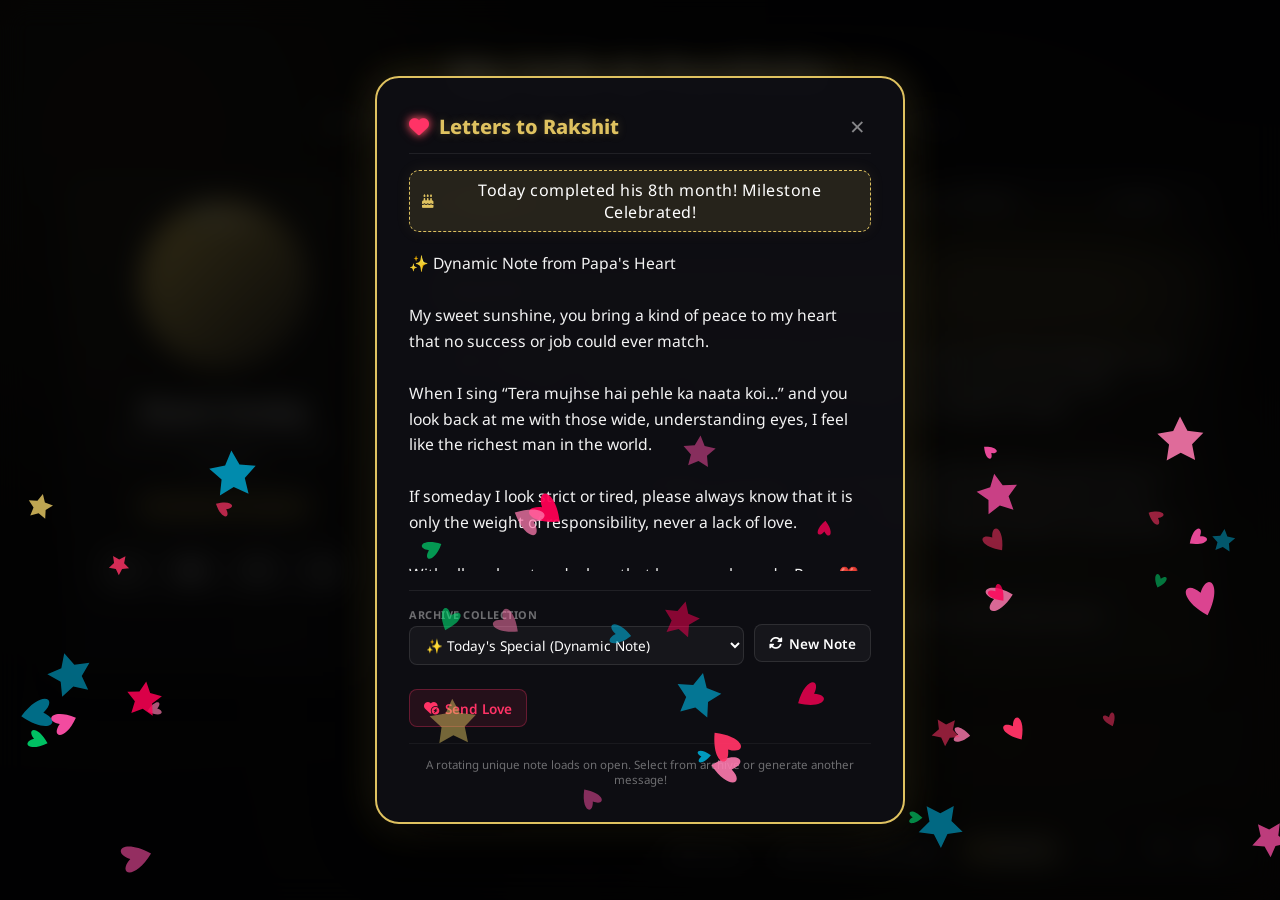
==== commit a593de93: "Update portfolio.html via PowerShell Auto-Uploader" ====
--- a/portfolio.html
+++ b/portfolio.html
@@ -75,6 +75,7 @@
           <button class="portfolio-tab-btn active" data-target="about-view">About</button>
           <button class="portfolio-tab-btn" data-target="skills-view">Skills</button>
           <button class="portfolio-tab-btn" data-target="projects-view">Projects</button>
+          <button class="portfolio-tab-btn" data-target="rakshit-view">Letters to Rakshit</button>
           <button class="portfolio-tab-btn" data-target="contact-view">Contact</button>
         </nav>
 
@@ -244,6 +245,46 @@
           </div>
         </section>
 
+        <!-- Rakshit's Letters View -->
+        <section id="rakshit-view" class="portfolio-view glass-card">
+          <h3 style="font-size: 1.25rem; font-weight: 700; color: var(--theme-accent); margin-bottom: 0.5rem; display: flex; align-items: center; gap: 8px;">
+            <i class="fa-solid fa-heart" style="color: #ff3366;"></i> Letters to Rakshit
+          </h3>
+          <div class="rakshit-milestone-banner" style="margin-bottom: 1.25rem;">
+            <i class="fa-solid fa-cake-candles" style="color: var(--theme-accent);"></i>
+            <span id="rakshit-milestone-text">Today completed his 8th month! Milestone Celebrated!</span>
+          </div>
+          
+          <div style="display: flex; gap: 15px; flex-direction: column;">
+            <div id="rakshit-portfolio-body" style="white-space: pre-wrap; line-height: 1.6; font-size: 0.98rem; color: rgba(255, 255, 255, 0.95); background: rgba(0,0,0,0.2); padding: 1.25rem; border-radius: 12px; border: 1px solid rgba(255,255,255,0.05); min-height: 180px; max-height: 350px; overflow-y: auto;">
+              Loading Letter...
+            </div>
+            
+            <div class="rakshit-controls-row">
+              <div class="letter-select-wrapper" style="min-width: 200px;">
+                <span class="letter-select-label">Archive Collection</span>
+                <select class="letter-select-dropdown" id="letter-portfolio-select">
+                  <option value="unique" selected>✨ Today's Special (Dynamic Note)</option>
+                  <option value="month5">💙 5th Month - Lullabies</option>
+                  <option value="month6">💙 6th Month - Champ's Smile</option>
+                  <option value="month7">💙 7th Month - Warrior's Grip</option>
+                  <option value="month8">🎉 8th Month Special (Completed Today!)</option>
+                  <option value="month9">💙 9th Month - First Words</option>
+                  <option value="month10">💙 10th Month - Crawling World</option>
+                  <option value="month11">💙 11th Month - Grow Sweetly</option>
+                  <option value="month12">🎂 1st Birthday Celebration</option>
+                </select>
+              </div>
+              <button class="rakshit-btn" id="rakshit-portfolio-regen" style="margin-top: 14px;" title="Generate another custom note">
+                <i class="fa-solid fa-rotate"></i> New Note
+              </button>
+              <button class="rakshit-btn rakshit-btn--love" id="rakshit-portfolio-love" style="margin-top: 14px;" title="Send love and float pulse glow">
+                <i class="fa-solid fa-heart-circle-bolt"></i> Send Love
+              </button>
+            </div>
+          </div>
+        </section>
+
         <!-- Contact View -->
         <section id="contact-view" class="portfolio-view glass-card">
           <h3 style="font-size: 1.25rem; font-weight: 700; color: var(--theme-accent); margin-bottom: 1rem;">Get in Touch</h3>
--- a/Style.css
+++ b/Style.css
@@ -727,6 +727,7 @@
   width: var(--atom-size);
   height: var(--atom-size);
   animation: 8s atom infinite cubic-bezier(1, .25, 0, .75);
+  will-change: transform;
 }
 @keyframes atom {
   0% {    transform: rotate(0deg) scale(1); }
@@ -766,17 +767,16 @@
 
 /* Electron Orbit */
 .atom > [class^="electron"] {
-  border-top: solid rgba(var(--atom-color-rgb), .5) 1px;
-  border-right: solid rgba(var(--atom-color-rgb), .35) 2px;
-  border-bottom: solid rgba(var(--atom-color-rgb), .2) 4px;
-  border-left: solid rgba(var(--atom-color-rgb), 0) 2px;
+  border: solid rgba(var(--atom-color-rgb), .4) 2px;
   border-radius: 100%;
   width: 100%;
   height: var(--electron-orbit-size);
   position: absolute;
   top: 50%;
   margin-top: calc(var(--electron-orbit-size) / -2);
+  /* Use transform+opacity only — no border-color animation = no repaint */
   animation: var(--electron-speed) electron-orbit infinite linear;
+  will-change: transform;
 }
 .atom > .electron-alpha {
   transform: rotate(60deg);
@@ -787,39 +787,14 @@
   animation: var(--electron-speed-omega) electron-orbit infinite linear;
 }
 @keyframes electron-orbit {
-  0% {
-      border-top: solid rgba(var(--atom-color-rgb), .5) 1px;
-      border-right: solid rgba(var(--atom-color-rgb), .35) 2px;
-      border-bottom: solid rgba(var(--atom-color-rgb), .2) 4px;
-      border-left: solid rgba(var(--atom-color-rgb), 0) 2px;
-  }
-  25% {
-      border-top: solid rgba(var(--atom-color-rgb), .35) 1px;
-      border-right: solid rgba(var(--atom-color-rgb), .2) 2px;
-      border-bottom: solid rgba(var(--atom-color-rgb), 0) 4px;
-      border-left: solid rgba(var(--atom-color-rgb), .5) 2px;
-  }
-  50% {
-      border-top: solid rgba(var(--atom-color-rgb), .2) 1px;
-      border-right: solid rgba(var(--atom-color-rgb), 0) 2px;
-      border-bottom: solid rgba(var(--atom-color-rgb), .5) 4px;
-      border-left: solid rgba(var(--atom-color-rgb), .35) 2px;
-  }
-  75% {
-      border-top: solid rgba(var(--atom-color-rgb), 0) 1px;
-      border-right: solid rgba(var(--atom-color-rgb), .5) 2px;
-      border-bottom: solid rgba(var(--atom-color-rgb), .35) 4px;
-      border-left: solid rgba(var(--atom-color-rgb), .2) 2px;
-  }
-  100% {
-      border-top: solid rgba(var(--atom-color-rgb), .5) 1px;
-      border-right: solid rgba(var(--atom-color-rgb), .35) 2px;
-      border-bottom: solid rgba(var(--atom-color-rgb), .2) 4px;
-      border-left: solid rgba(var(--atom-color-rgb), 0) 2px;
-  }
-}
-
-/* Electron Unit */
+  0%   { transform: rotate(0deg);   opacity: 1; }
+  25%  { transform: rotate(90deg);  opacity: 0.6; }
+  50%  { transform: rotate(180deg); opacity: 1; }
+  75%  { transform: rotate(270deg); opacity: 0.6; }
+  100% { transform: rotate(360deg); opacity: 1; }
+}
+
+/* Electron Unit - use transform only, never left/top */
 .atom [class^="electron"]::after {
   content: '';
   display: block;
@@ -827,52 +802,22 @@
   height: var(--electron-size);
   background: var(--electron-color-hex);
   border-radius: 50%;
-  margin-top: calc(var(--electron-size) / -2);
   position: absolute;
   top: 50%;
-  left: calc(var(--electron-size) / -1);
-  transform: scale(1);
+  left: 0;
+  /* translate instead of left/top — stays on GPU compositor layer */
+  transform: translateX(calc(var(--electron-size) / -1)) translateY(-50%) scale(1);
+  will-change: transform, opacity;
   animation: calc(var(--electron-speed) * 2) electron infinite ease-in-out;
 }
 .atom .electron-alpha::after { animation: calc(var(--electron-speed-alpha) * 2) electron infinite ease-in-out; }
 .atom .electron-omega::after { animation: calc(var(--electron-speed-omega) * 2) electron infinite ease-in-out; }
 @keyframes electron {
-  0% {
-      left: calc(var(--electron-size) / -1);
-      transform: scale(1);
-  }
-  12.5% {
-      top: 100%;
-      transform: scale(1.5);
-  }
-  25% {
-      left: 100%;
-      transform: scale(1);
-  }
-  37.5% {
-      top: 0%;
-      transform: scale(.25);
-  }
-  50% {
-      left: calc(var(--electron-size) / -1);
-      transform: scale(1);
-  }
-  62.5% {
-      top: 100%;
-      transform: scale(1.5);
-  }
-  75% {
-      left: 100%;
-      transform: scale(1);
-  }
-  87.5% {
-      top: 0%;
-      transform: scale(.25);
-  }
-  100% {
-      left: calc(var(--electron-size) / -1);
-      transform: scale(1);
-  }
+  0%    { transform: translateX(calc(var(--electron-size) / -1)) translateY(-50%) scale(1);    opacity: 1; }
+  25%   { transform: translateX(0) translateY(calc(var(--electron-orbit-size) / 2 - 50%)) scale(1.5);  opacity: 0.8; }
+  50%   { transform: translateX(calc(var(--electron-size) + 100%)) translateY(-50%) scale(1);   opacity: 1; }
+  75%   { transform: translateX(0) translateY(calc(-1 * var(--electron-orbit-size) / 2 - 50%)) scale(0.4); opacity: 0.6; }
+  100%  { transform: translateX(calc(var(--electron-size) / -1)) translateY(-50%) scale(1);    opacity: 1; }
 }
 
 /* Shadow */
@@ -1748,7 +1693,56 @@
 }
 
 
-
-
-
-
+/* =====================================================
+   PERFORMANCE LAYER: GPU Containment + Compositor Hints
+   These rules isolate heavy sections so browser only
+   repaints what actually changed, not the whole page.
+   ===================================================== */
+
+/* Isolate the atom widget on its own compositor layer */
+.atom,
+.atom > [class^="electron"],
+.atom [class^="electron"]::after,
+.atom::before {
+  isolation: isolate;
+}
+
+/* Profile ring — own layer so it doesn't repaint the header */
+.profile-ring,
+.profile-pulse {
+  will-change: transform;
+  transform: translateZ(0);
+  isolation: isolate;
+}
+
+/* Floating nav — own layer so content scroll doesn't repaint it */
+.floating-nav {
+  contain: layout style;
+  will-change: transform;
+}
+
+/* Reduce blur on all remaining heavy elements in Style.css */
+#new-note-popover {
+  backdrop-filter: blur(10px) !important;
+  -webkit-backdrop-filter: blur(10px) !important;
+}
+
+.skills-card,
+.glass-card,
+.terminal-window {
+  backdrop-filter: blur(8px) !important;
+  -webkit-backdrop-filter: blur(8px) !important;
+}
+
+/* Smooth scrolling for the whole page */
+html {
+  scroll-behavior: smooth;
+}
+
+/* Ensure images don't cause layout shift */
+img {
+  max-width: 100%;
+  height: auto;
+}
+
+
--- a/Style-hub.css
+++ b/Style-hub.css
@@ -115,8 +115,8 @@
   align-items: center;
   gap: 8px;
   background: rgba(15, 15, 22, 0.4);
-  backdrop-filter: blur(20px);
-  -webkit-backdrop-filter: blur(20px);
+  backdrop-filter: blur(10px);
+  -webkit-backdrop-filter: blur(10px);
   border: 1px solid rgba(255, 255, 255, 0.07);
   border-radius: 30px;
   padding: 6px 16px;
@@ -177,8 +177,8 @@
 /* Glassmorphic Cards */
 .glass-card {
   background: rgba(255, 255, 255, 0.03);
-  backdrop-filter: blur(16px);
-  -webkit-backdrop-filter: blur(16px);
+  backdrop-filter: blur(8px);
+  -webkit-backdrop-filter: blur(8px);
   border: 1px solid rgba(255, 255, 255, 0.06);
   border-radius: 14px;
   padding: 1.5rem;
@@ -235,8 +235,8 @@
   align-items: center;
   gap: 12px;
   background: rgba(255, 255, 255, 0.02);
-  backdrop-filter: blur(16px);
-  -webkit-backdrop-filter: blur(16px);
+  backdrop-filter: blur(8px);
+  -webkit-backdrop-filter: blur(8px);
   border: 1px solid rgba(255, 255, 255, 0.05);
   border-radius: 30px;
   padding: 8px 20px;
@@ -347,8 +347,8 @@
   width: 90%;
   max-width: 600px;
   background: rgba(20, 20, 30, 0.92);
-  backdrop-filter: blur(25px);
-  -webkit-backdrop-filter: blur(25px);
+  backdrop-filter: blur(12px);
+  -webkit-backdrop-filter: blur(12px);
   border: 1px solid rgba(255, 255, 255, 0.1);
   border-radius: 16px;
   box-shadow: 0 20px 60px rgba(0, 0, 0, 0.6), 0 0 40px rgba(var(--theme-accent-rgb), 0.15);
@@ -439,8 +439,8 @@
   width: 100vw;
   height: 0; /* starts closed */
   background: rgba(8, 8, 12, 0.97);
-  backdrop-filter: blur(20px);
-  -webkit-backdrop-filter: blur(20px);
+  backdrop-filter: blur(10px);
+  -webkit-backdrop-filter: blur(10px);
   z-index: 1500;
   overflow: hidden;
   transition: height 0.4s cubic-bezier(0.16, 1, 0.3, 1);
@@ -1231,3 +1231,228 @@
     gap: 1.25rem;
   }
 }
+
+/* ============================================
+   PERFORMANCE: GPU acceleration hints
+   ============================================ */
+.blob, .blob-1, .blob-2, .blob-3 {
+  will-change: transform;
+  transform: translateZ(0);
+}
+
+.floating-nav {
+  will-change: transform;
+  transform: translateZ(0);
+}
+
+/* ============================================
+   MOBILE: Full Responsive Overhaul (≤768px)
+   ============================================ */
+@media (max-width: 768px) {
+
+  /* Reduce heavy blur on mobile - biggest perf gain */
+  .blob {
+    filter: blur(80px) !important;
+    opacity: 0.08 !important;
+  }
+
+  /* Header section */
+  .header-card {
+    padding: 1.5rem 1rem !important;
+    gap: 1.5rem !important;
+    border-radius: 16px !important;
+  }
+
+  .header-avatar {
+    width: 80px !important;
+    height: 80px !important;
+  }
+
+  .header-name {
+    font-size: 1.5rem !important;
+  }
+
+  .header-tagline {
+    font-size: 0.9rem !important;
+  }
+
+  /* Hacker Terminal on mobile */
+  .terminal-window {
+    border-radius: 12px !important;
+    min-height: 340px !important;
+    max-height: 70vh !important;
+  }
+
+  .terminal-output {
+    font-size: 0.75rem !important;
+    padding: 10px !important;
+    max-height: 55vh !important;
+  }
+
+  .terminal-input-row {
+    padding: 8px 10px !important;
+    gap: 6px !important;
+  }
+
+  .terminal-input {
+    font-size: 0.78rem !important;
+  }
+
+  .terminal-prompt {
+    font-size: 0.75rem !important;
+  }
+
+  /* Daily motivation ticker */
+  .daily-motivation-line {
+    font-size: 0.78rem !important;
+    padding: 6px 14px !important;
+    border-radius: 20px !important;
+  }
+
+  /* Stats / info cards */
+  .stat-card, .info-card, .glass-card {
+    padding: 1rem !important;
+    border-radius: 14px !important;
+  }
+
+  /* App grid 1 column on mobile */
+  #apps-container {
+    grid-template-columns: 1fr !important;
+  }
+
+  /* Social dock smaller */
+  .social-dock {
+    padding: 6px 12px !important;
+    gap: 8px !important;
+  }
+
+  .social-button {
+    width: 30px !important;
+    height: 30px !important;
+    font-size: 0.9rem !important;
+  }
+
+  /* Section headings */
+  .section-title {
+    font-size: 1.2rem !important;
+  }
+
+  /* Floating nav - bigger tap targets */
+  .floating-nav {
+    bottom: 12px !important;
+    padding: 8px 10px !important;
+    gap: 4px !important;
+    width: 94% !important;
+  }
+
+  .floating-nav-item {
+    padding: 8px 10px !important;
+    border-radius: 10px !important;
+    font-size: 0.75rem !important;
+  }
+
+  /* Grids collapse to single column */
+  .homepage-grid,
+  .portfolio-grid,
+  .hub-layout,
+  .macro-device-grid,
+  .command-center-grid {
+    grid-template-columns: 1fr !important;
+    gap: 1rem !important;
+  }
+
+  /* Main container padding */
+  .container {
+    padding: 1rem 0.85rem 7rem 0.85rem !important;
+  }
+
+  /* Portfolio cards */
+  .project-card, .portfolio-card {
+    border-radius: 14px !important;
+  }
+
+  /* Rakshit letter modal */
+  .rakshit-modal-content {
+    width: 95vw !important;
+    padding: 1.5rem !important;
+    border-radius: 18px !important;
+    max-height: 90vh !important;
+  }
+
+  .rakshit-letter-body {
+    font-size: 0.95rem !important;
+    max-height: 55vh !important;
+  }
+
+  /* Skills section */
+  .skills-grid {
+    grid-template-columns: repeat(2, 1fr) !important;
+    gap: 0.75rem !important;
+  }
+}
+
+/* ============================================
+   MOBILE: Small phones (≤480px)
+   ============================================ */
+@media (max-width: 480px) {
+
+  /* Completely disable background blobs on very small screens */
+  .blob {
+    display: none !important;
+  }
+
+  .header-name {
+    font-size: 1.3rem !important;
+  }
+
+  .header-tagline {
+    font-size: 0.82rem !important;
+  }
+
+  /* Terminal even more compact */
+  .terminal-output {
+    font-size: 0.7rem !important;
+    max-height: 50vh !important;
+  }
+
+  /* Skills to 1 column */
+  .skills-grid {
+    grid-template-columns: 1fr !important;
+  }
+
+  /* Floating nav labels hidden */
+  .floating-nav-item span {
+    display: none !important;
+  }
+
+  /* Social buttons minimal */
+  .social-dock {
+    gap: 6px !important;
+  }
+
+  .social-button {
+    width: 28px !important;
+    height: 28px !important;
+    font-size: 0.82rem !important;
+  }
+
+  /* Motivation ticker single line */
+  .daily-motivation-line {
+    font-size: 0.72rem !important;
+    padding: 5px 10px !important;
+  }
+}
+
+/* ============================================
+   PERF: Reduce animations on battery saver /
+   reduced-motion preference
+   ============================================ */
+@media (prefers-reduced-motion: reduce) {
+  .blob,
+  .floating-nav,
+  * {
+    animation-duration: 0.01ms !important;
+    transition-duration: 0.01ms !important;
+  }
+}
+
